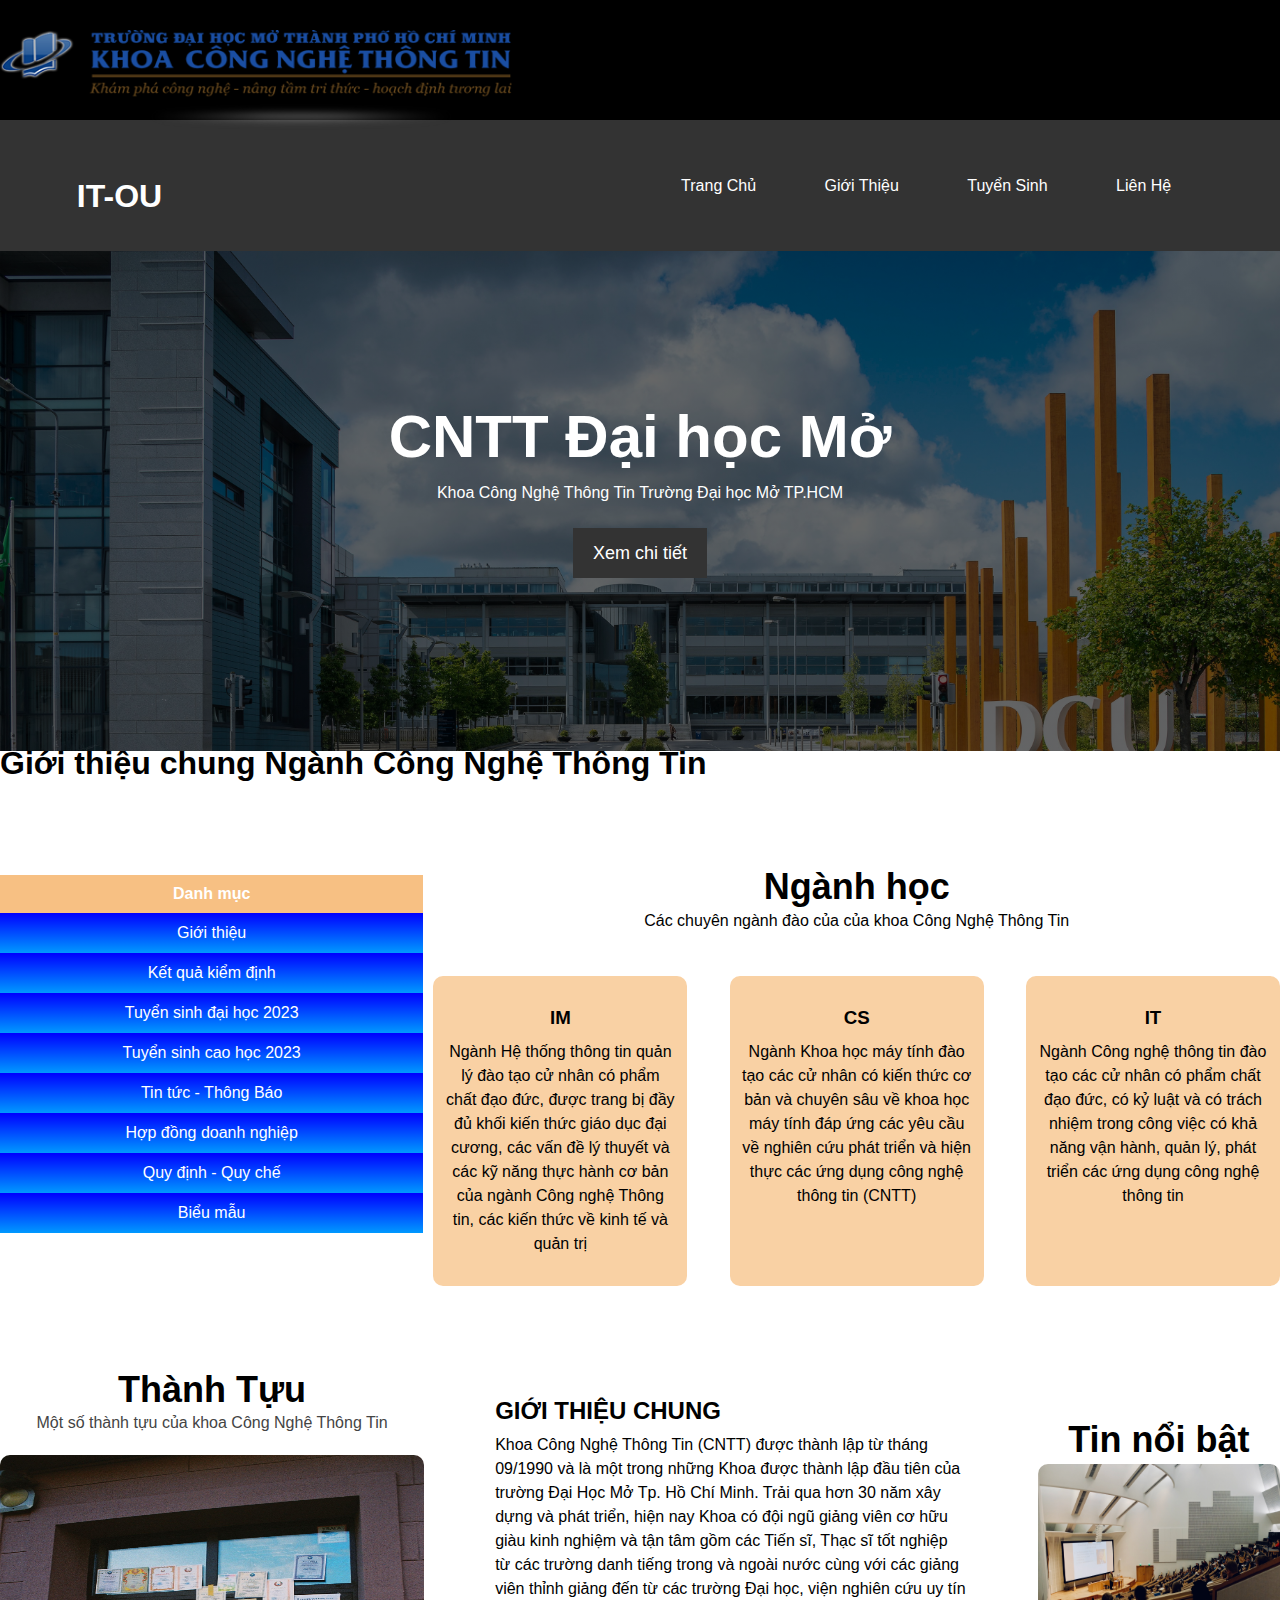
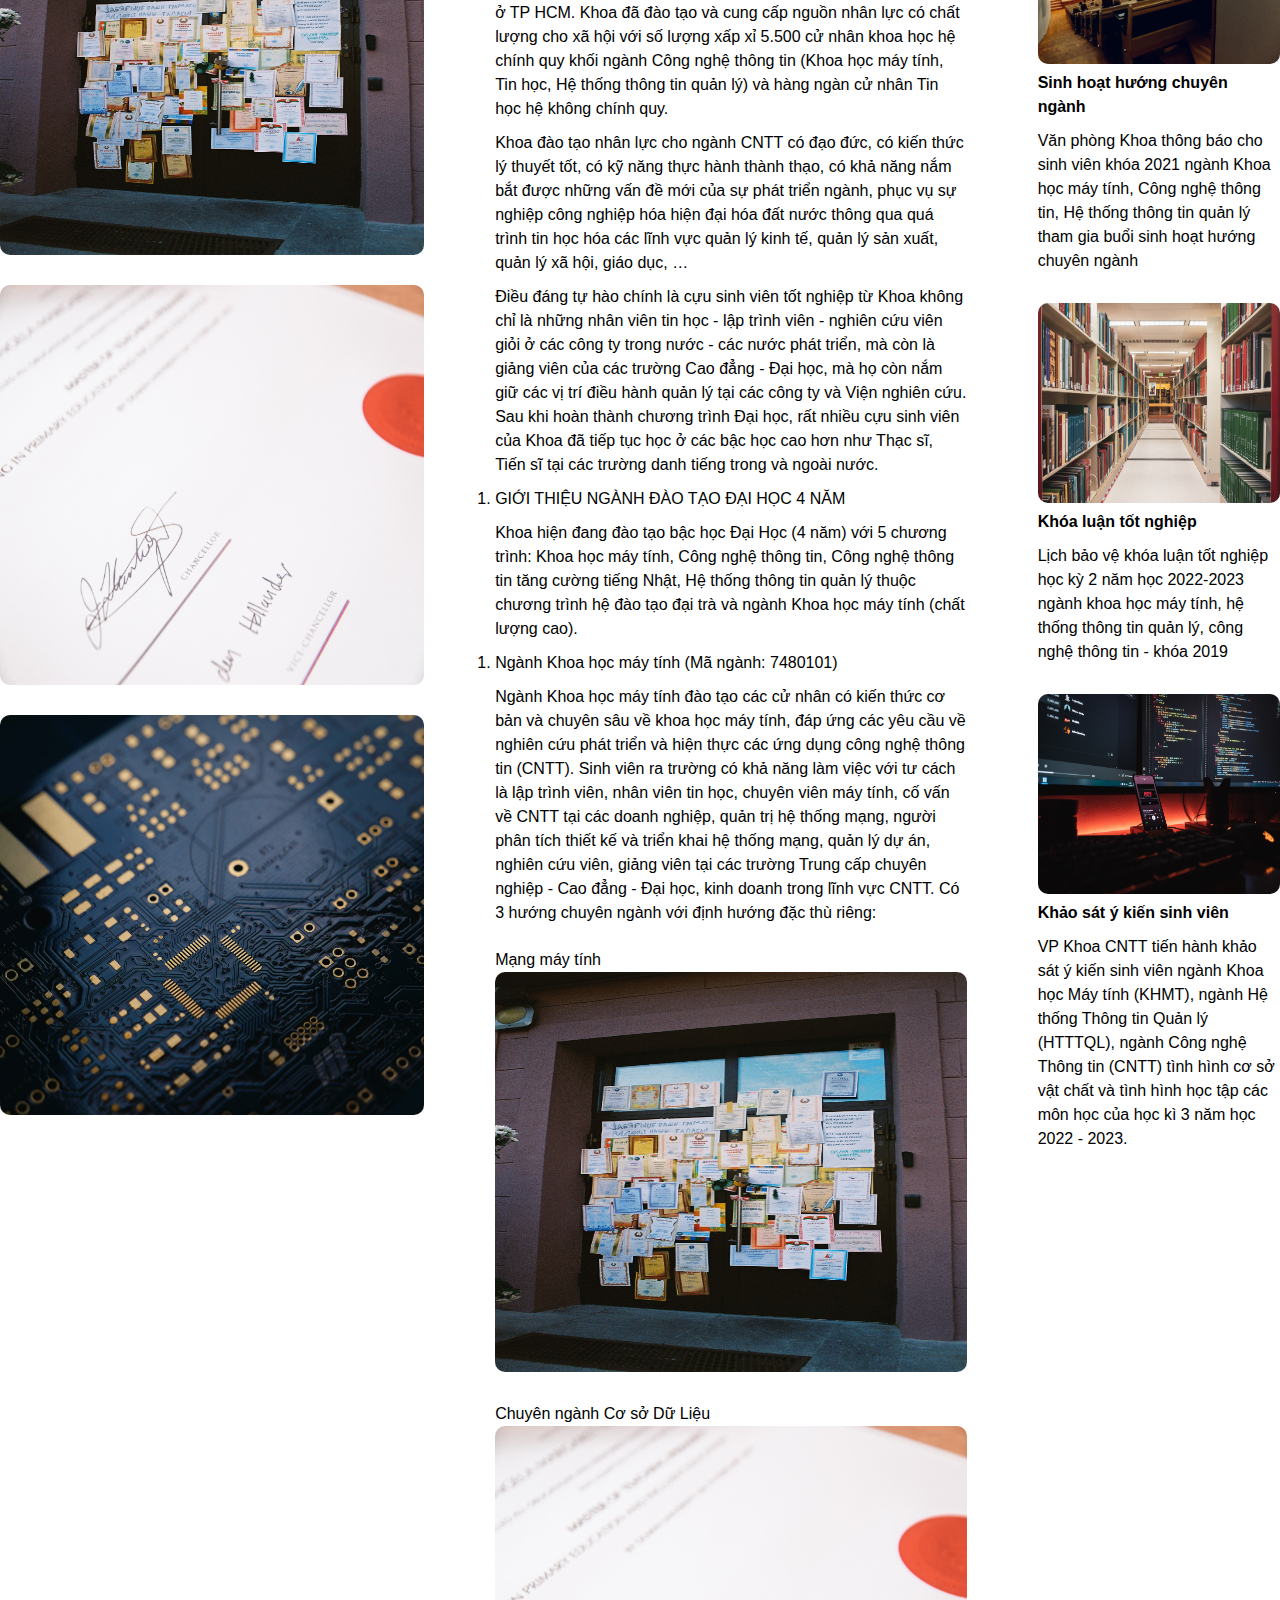
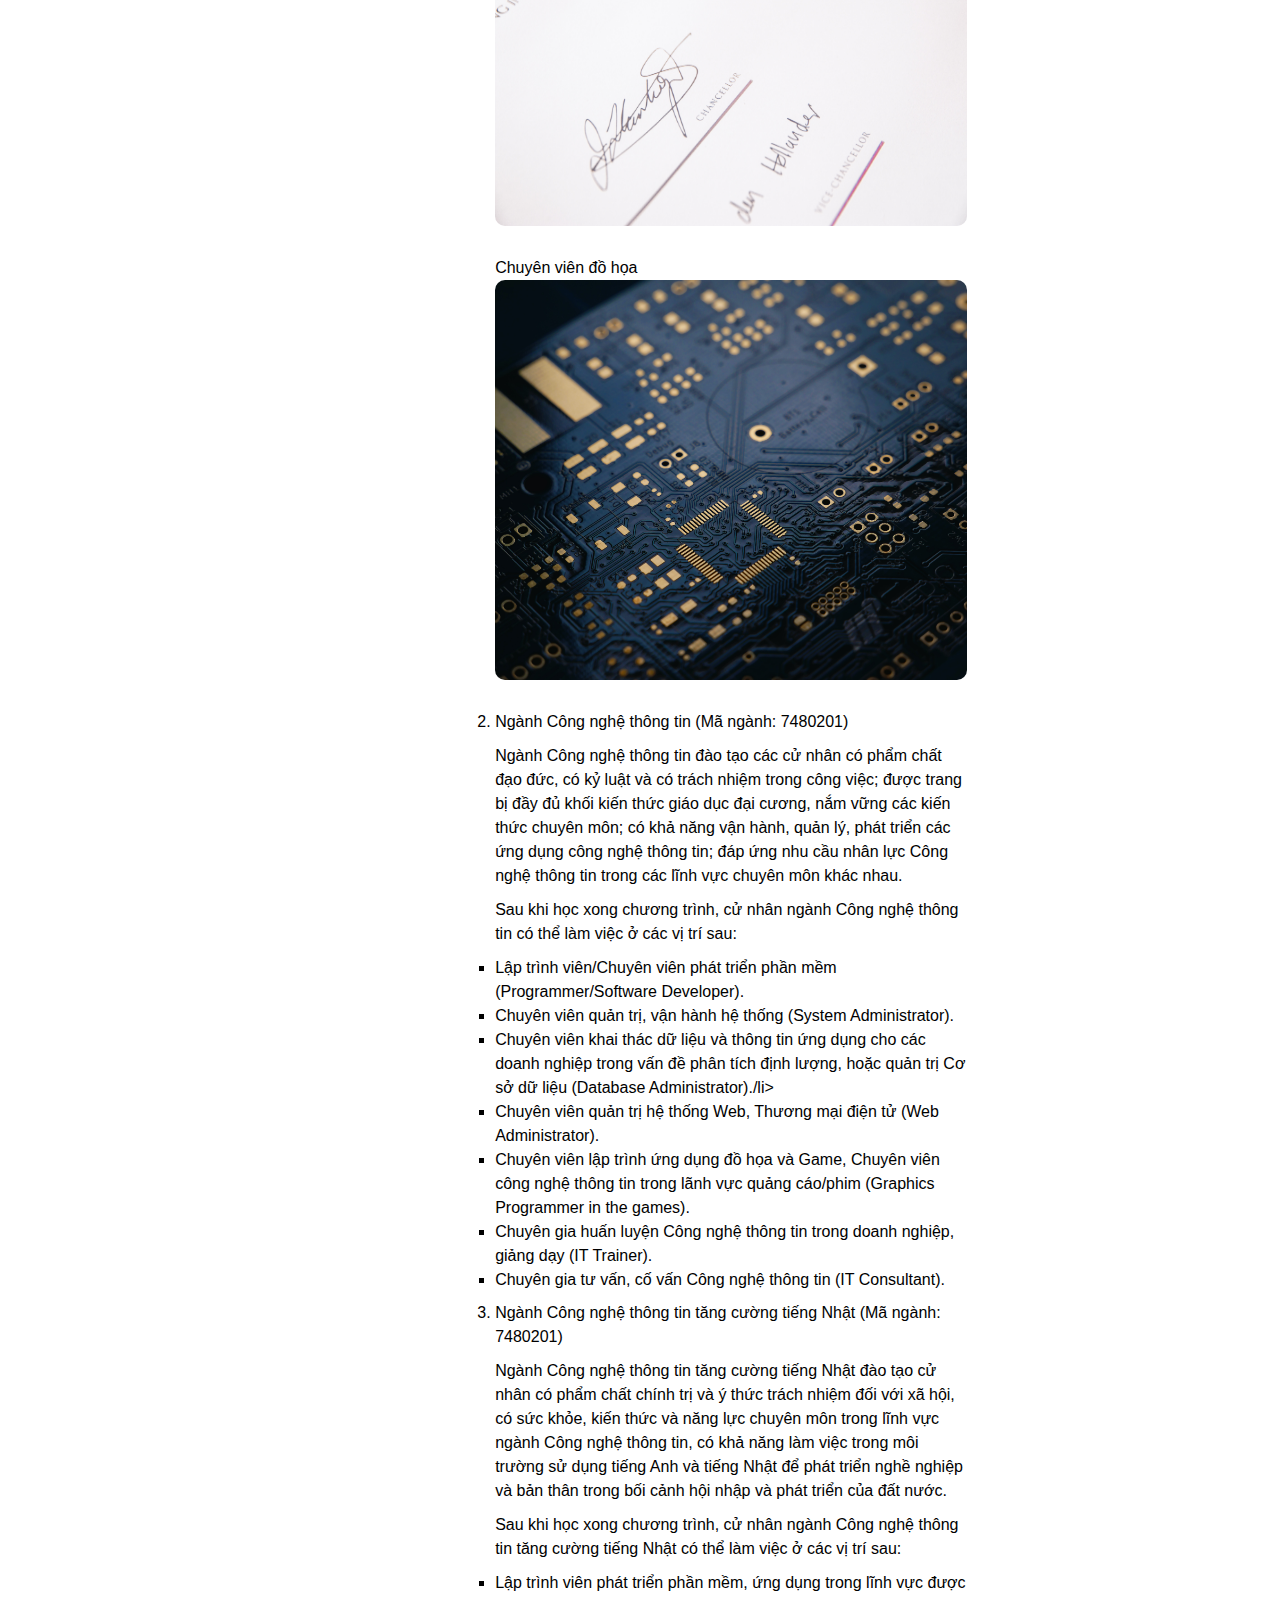
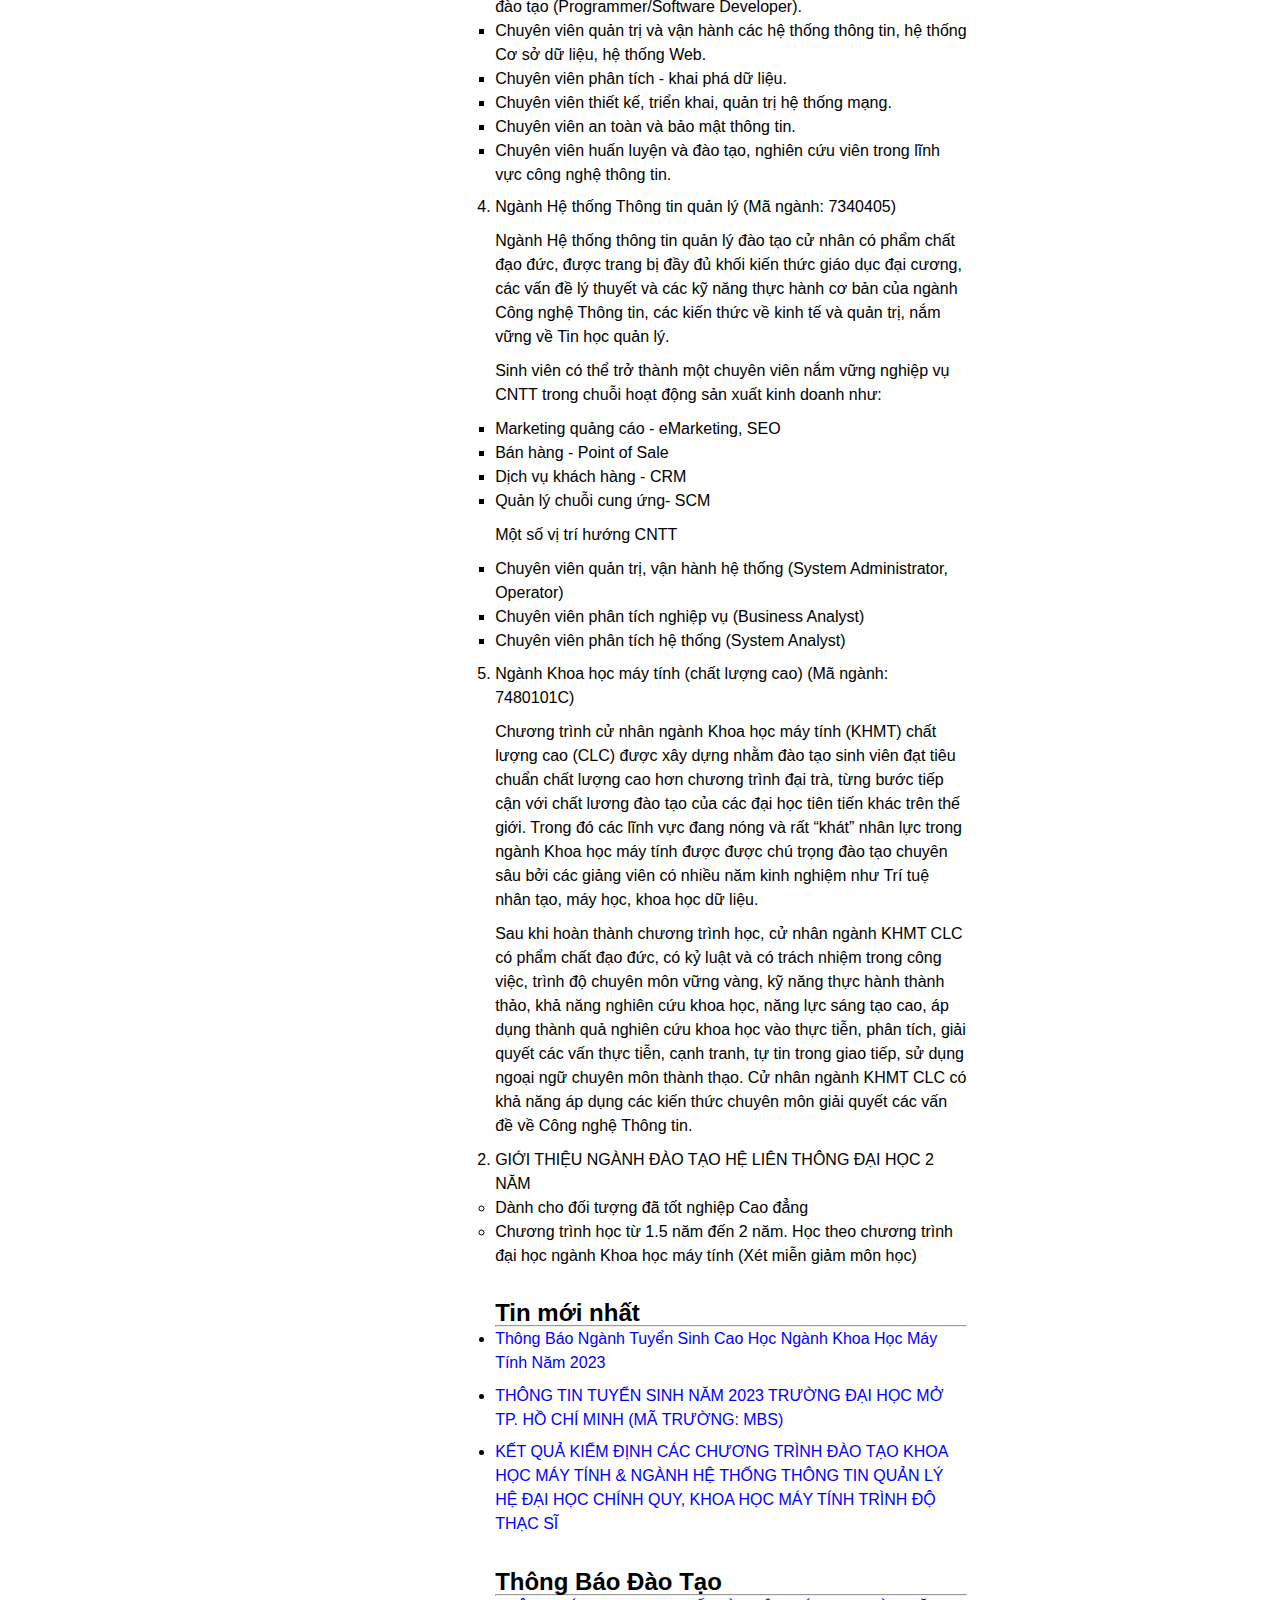
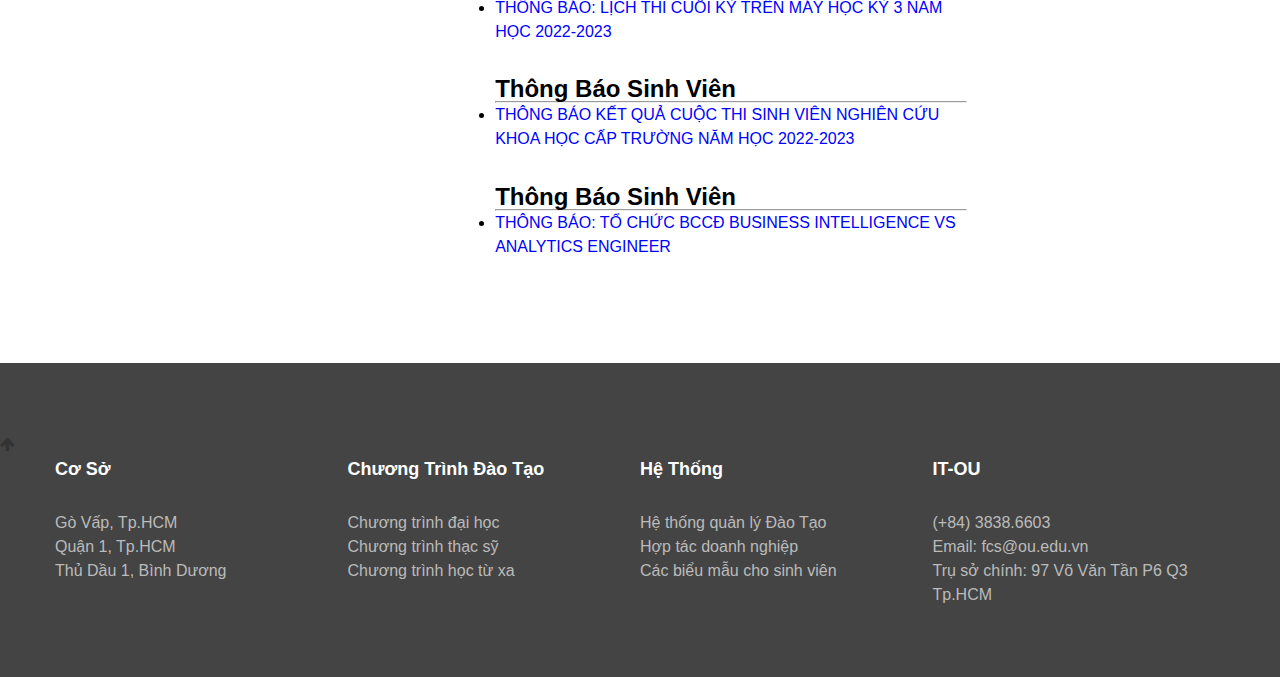
==== about.html @ 5b2e6574 "dfđ" ====
<!DOCTYPE html>
<html lang="en">
<head>
    <meta charset="UTF-8">
    <meta name="viewport" content="width=device-width, initial-scale=1.0">
    <meta name="description" content="Khoa công nghệ thông tin trường Đại Học Mở TH.HCM">
    <meta name="keywords" content="cntt, công nghệ thông tin, Đại học Mở, OU">
    <link rel="stylesheet" href="../CSS/style.css">
    <link rel="stylesheet" href="https://cdnjs.cloudflare.com/ajax/libs/font-awesome/4.7.0/css/font-awesome.min.css">
    <title>Khoa công nghệ thông tin</title>
</head>
<body>
    <header>
        <!--navigation-->
        <section class="backg1">
            
            <img src="../IMG/LOGO.png" alt="OU" class="OU">
            
            
        </section>
        <!--menubar-->
        <section>
            <section>
            <nav class="navbar">
                <h1 class="logo"><a href="index.html">IT-OU</a></h1>
                <div class="navbar-link" id="navLinks">
                    <i class="fa fa-times" onclick="hideMenu()"></i>
                    <ul>
                        <li><a href="index.html">Trang Chủ</a></li>
                        <li><a href="about.html">Giới Thiệu</a></li>
                        <li><a href="tuyensinh.html">Tuyển Sinh</a></li>
                        <li><a href="contact.html">Liên Hệ</a></li>
                    </ul>
                </div>
                <i class="fa fa-bars" onclick="showMenu()"></i>
        </nav>
        </section>
        </section>
        <!--showcase-->
        <div class="showcase">
                <div class="showcase-content">
                    <h1><span class="text">CNTT</span> Đại học Mở </h1>
                    <p>Khoa Công Nghệ Thông Tin Trường Đại học Mở TP.HCM</p>
                    <a class="button" href="about.html">Xem chi tiết</a>
                </div>
        </div>
    </header>

    <main>
        <h1 title="title" class="column2">Giới thiệu chung Ngành Công Nghệ Thông Tin</h1>
        <section class="flex column2">
        <!--Chuyên ngành-->
        <section class="col1">
            
            <div class="tuyensinh-right">
                <h3>Danh mục</h3>
            </div>
            <!--Menu dọc-->
            <ul class="v-menu flex">
                <li><a href="about.html">Giới thiệu</a></li>
                <li><a href="ketquakiemdinh.html">Kết quả kiểm định</a></li>
                <li><a href="daihoc.html">Tuyển sinh đại học 2023</a></li>
                <li><a href="caohoc.html">Tuyển sinh cao học 2023</a></li>
                <li><a href="index.html">Tin tức - Thông Báo</a></li>
                <li><a href="hopdong.html">Hợp đồng doanh nghiệp</a></li>
                <li><a href="quydinh.html">Quy định - Quy chế</a></li>
                <li><a href="bieumau.html">Biểu mẫu</a></li>
            </ul>
        </section>
        <section class="major col2">
            <h1>Ngành học</h1>
            <p>Các chuyên ngành đào của của khoa Công Nghệ Thông Tin</p>
            <!--Ngành--> 
            <div class="major-row">
                <div class="major-col">
                    <h3>IM</h3>
                    <p>Ngành Hệ thống thông tin quản lý đào tạo cử nhân có phẩm chất đạo đức,
                         được trang bị đầy đủ khối kiến thức giáo dục đại cương, 
                         các vấn đề lý thuyết và các kỹ năng thực hành 
                        cơ bản của ngành Công nghệ Thông tin, các kiến thức về kinh tế và quản trị</p>
                </div>
                <div class="major-col">
                    <h3>CS</h3>
                    <p>Ngành Khoa học máy tính đào tạo các cử nhân có kiến thức cơ bản và chuyên sâu về khoa học máy tính
                    đáp ứng các yêu cầu về nghiên cứu phát triển và hiện thực các ứng dụng công nghệ thông tin (CNTT)</p>
                </div>
                <div class="major-col">
                    <h3>IT</h3>
                    <p>Ngành Công nghệ thông tin đào tạo các cử nhân có phẩm chất đạo đức, có kỷ luật và có trách nhiệm trong công việc
                        có khả năng vận hành, quản lý, phát triển các ứng dụng công nghệ thông tin
                    </p>
                </div>
            </div>
        </section>
    </section>
        <!--Thành tựu-->
        <section class="flex column3">
        <section class="global">
            <h1>Thành Tựu</h1>
            <p>Một số thành tựu của khoa Công Nghệ Thông Tin</p>

            
            <div class="global-row">
                <div class="global-col">
                    <img src="../IMG/Thành tích.jpg">
                    <div class="layer">
                       <h3>Thành Tích</h3> 
                    </div>
                </div>
                <div class="global-col">
                    <img src="../IMG/kiểm định.jpg">
                    <div class="layer">
                        <h3>Kiểm Định</h3>
                    </div>
                </div>
                <div class="global-col">
                    <img src="../IMG/Nghiên cứu.jpg">
                    <div class="layer">
                        <h3>Nghiên Cứu</h3>
                    </div>
                </div>
            </div>
        </section> 
        <section class="content-middle column">
            <!--Content Giới thiệu Khoa CNTT-->
            <h1>GIỚI THIỆU CHUNG</h1>
             <p>Khoa Công Nghệ Thông Tin (CNTT) được thành lập từ tháng 09/1990 và là một trong những Khoa được thành lập đầu tiên của trường Đại Học Mở Tp. Hồ Chí Minh. Trải qua hơn 30 năm xây dựng và phát triển, hiện nay Khoa có đội ngũ giảng viên cơ hữu giàu kinh nghiệm và tận tâm gồm các Tiến sĩ, Thạc sĩ tốt nghiệp từ các trường danh tiếng trong và ngoài nước cùng với các giảng viên thỉnh giảng đến từ các trường Đại học, viện nghiên cứu uy tín ở TP HCM. Khoa đã đào tạo và cung cấp nguồn nhân lực có chất lượng cho xã hội với số lượng xấp xỉ 5.500 cử nhân khoa học hệ chính quy khối ngành Công nghệ thông tin (Khoa học máy tính, Tin học, Hệ thống thông tin quản lý) và hàng ngàn cử nhân Tin học hệ không chính quy.</p>
             <p>Khoa đào tạo nhân lực cho ngành CNTT có đạo đức, có kiến thức lý thuyết tốt, có kỹ năng thực hành thành thạo, có khả năng nắm bắt được những vấn đề mới của sự phát triển ngành, phục vụ sự nghiệp công nghiệp hóa hiện đại hóa đất nước thông qua quá trình tin học hóa các lĩnh vực quản lý kinh tế, quản lý sản xuất, quản lý xã hội, giáo dục, …</p>
             <p>Điều đáng tự hào chính là cựu sinh viên tốt nghiệp từ Khoa không chỉ là những nhân viên tin học - lập trình viên - nghiên cứu viên giỏi ở các công ty trong nước - các nước phát triển, mà còn là giảng viên của các trường Cao đẳng - Đại học, mà họ còn nắm giữ các vị trí điều hành quản lý tại các công ty và Viện nghiên cứu. Sau khi hoàn thành chương trình Đại học, rất nhiều cựu sinh viên của Khoa đã tiếp tục học ở các bậc học cao hơn như Thạc sĩ, Tiến sĩ tại các trường danh tiếng trong và ngoài nước.</p>
             <ol>
                <li>GIỚI THIỆU NGÀNH ĐÀO TẠO ĐẠI HỌC 4 NĂM

                
                <p>Khoa hiện đang đào tạo bậc học Đại Học (4 năm) với 5 chương trình: Khoa học máy tính, Công nghệ thông tin, Công nghệ thông tin tăng cường tiếng Nhật,  Hệ thống thông tin quản lý  thuộc chương trình hệ đào tạo đại trà và ngành Khoa học máy tính (chất lượng cao).</p>
                <ol>
                    
                <li>Ngành Khoa học máy tính (Mã ngành: 7480101)</li>
                <p>Ngành Khoa học máy tính đào tạo các cử nhân có kiến thức cơ bản và chuyên sâu về khoa học máy tính, đáp ứng các yêu cầu về nghiên cứu phát triển và hiện thực các ứng dụng công nghệ thông tin (CNTT). Sinh viên ra trường có khả năng làm việc với tư cách là lập trình viên, nhân viên tin học, chuyên viên máy tính, cố vấn về CNTT tại các doanh nghiệp, quản trị hệ thống mạng, người phân tích thiết kế và triển khai hệ thống mạng, quản lý dự án, nghiên cứu viên, giảng viên tại các trường Trung cấp chuyên nghiệp - Cao đẳng - Đại học, kinh doanh trong lĩnh vực CNTT. Có 3 hướng chuyên ngành với định hướng đặc thù riêng:
                    
                    <div class="global-row">
                        <div>Mạng máy tính</div>
                        <div class="global-col">
                            <img src="../IMG/Thành tích.jpg">
                            <div class="layer ">
                               <h3>Mạng Máy Tính</h3>
                                
                            </div>
                        </div>
                        <div>Chuyên ngành Cơ sở Dữ Liệu</div>
                        <div class="global-col">
                            <img src="../IMG/kiểm định.jpg">
                            <div class="layer">
                                <h3>Cơ sở dữ liệu</h3>
                            </div>
                        </div>
                        <div>Chuyên viên đồ họa</div>
                        <div class="global-col">
                            <img src="../IMG/Nghiên cứu.jpg">
                            <div class="layer">
                                <h3>Đồ họa</h3>
                            </div>
                        </div>
                    </div>
                <li>Ngành Công nghệ thông tin  (Mã ngành: 7480201)
                    <ul>
                        <p>Ngành Công nghệ thông tin đào tạo các cử nhân có phẩm chất đạo đức, có kỷ luật và có trách nhiệm trong công việc; được trang bị đầy đủ khối kiến thức giáo dục đại cương, nắm vững các kiến thức chuyên môn; có khả năng vận hành, quản lý, phát triển các ứng dụng công nghệ thông tin; đáp ứng nhu cầu nhân lực Công nghệ thông tin trong các lĩnh vực chuyên môn khác nhau.</p>
                        <p>Sau khi học xong chương trình, cử nhân ngành Công nghệ thông tin có thể làm việc ở các vị trí sau:</p>
                        <li>Lập trình viên/Chuyên viên phát triển phần mềm (Programmer/Software Developer).</li>
                        <li>Chuyên viên quản trị, vận hành hệ thống (System Administrator).</li>
                        <li>Chuyên viên khai thác dữ liệu và thông tin ứng dụng cho các doanh nghiệp trong vấn đề phân tích định lượng, hoặc quản trị Cơ sở dữ liệu (Database Administrator)./li>
                        <li>Chuyên viên quản trị hệ thống Web, Thương mại điện tử (Web Administrator).</li>
                        <li>Chuyên viên lập trình ứng dụng đồ họa và Game, Chuyên viên công nghệ thông tin trong lãnh vực quảng cáo/phim (Graphics Programmer in the games).</li>
                        <li>Chuyên gia huấn luyện Công nghệ thông tin trong doanh nghiệp, giảng dạy (IT Trainer).</li>
                        <li>Chuyên gia tư vấn, cố vấn Công nghệ thông tin (IT Consultant).</li>
                    </ul>
                </li>
                <li>Ngành Công nghệ thông tin tăng cường tiếng Nhật  (Mã ngành: 7480201)
                    <ul>
                        <p>Ngành Công nghệ thông tin tăng cường tiếng Nhật đào tạo cử nhân có phẩm chất chính trị và ý thức trách nhiệm đối với xã hội, có sức khỏe, kiến thức và năng lực chuyên môn trong lĩnh vực ngành Công nghệ thông tin, có khả năng làm việc trong môi trường sử dụng tiếng Anh và tiếng Nhật để phát triển nghề nghiệp và bản thân trong bối cảnh hội nhập và phát triển của đất nước.</p>
                        <p>Sau khi học xong chương trình, cử nhân ngành Công nghệ thông tin tăng cường tiếng Nhật có thể làm việc ở các vị trí sau:</p>
                        <li>Lập trình viên phát triển phần mềm, ứng dụng trong lĩnh vực được đào tạo (Programmer/Software Developer).   </li>
                        <li>Chuyên viên quản trị và vận hành các hệ thống thông tin, hệ thống Cơ sở dữ liệu, hệ thống Web. </li>
                        <li>Chuyên viên phân tích - khai phá dữ liệu.</li>
                        <li>Chuyên viên thiết kế, triển khai, quản trị hệ thống mạng.</li>
                        <li>Chuyên viên an toàn và bảo mật thông tin. </li>
                        <li>Chuyên viên huấn luyện và đào tạo, nghiên cứu viên trong lĩnh vực công nghệ thông tin.</li>
                    </ul>
                </li>
                <li> Ngành Hệ thống Thông tin quản lý (Mã ngành: 7340405)
                    <ul>
                        <p>Ngành Hệ thống thông tin quản lý đào tạo cử nhân có phẩm chất đạo đức, được trang bị đầy đủ khối kiến thức giáo dục đại cương, các vấn đề lý thuyết và các kỹ năng thực hành cơ bản của ngành Công nghệ Thông tin, các kiến thức về kinh tế và quản trị, nắm vững về Tin học quản lý.</p>
                        <p>Sinh viên có thể trở thành một chuyên viên nắm vững nghiệp vụ CNTT trong chuỗi hoạt động sản xuất kinh doanh như: </p>
                        <li>Marketing quảng cáo - eMarketing, SEO</li>
                        <li>Bán hàng - Point of Sale</li>
                        <li>Dịch vụ khách hàng - CRM</li>
                        <li>Quản lý chuỗi cung ứng- SCM</li>
                        <p>Một số vị trí hướng CNTT</p>


                        <li>Chuyên viên quản trị, vận hành hệ thống (System Administrator, Operator)</li>
                        <li>Chuyên viên phân tích nghiệp vụ (Business Analyst)</li>
                        <li> Chuyên viên phân tích hệ thống (System Analyst)</li>
                        
                    </ul>
                </li>
                <li>Ngành Khoa học máy tính (chất lượng cao) (Mã ngành: 7480101C)
                    <p>Chương trình cử nhân ngành Khoa học máy tính (KHMT) chất lượng cao (CLC) được xây dựng nhằm đào tạo sinh viên đạt tiêu chuẩn chất lượng cao hơn chương trình đại trà, từng bước tiếp cận với chất lương đào tạo của các đại học tiên tiến khác trên thế giới. Trong đó các lĩnh vực đang nóng và rất “khát” nhân lực trong ngành Khoa học máy tính được được chú trọng đào tạo chuyên sâu bởi các giảng viên có nhiều năm kinh nghiệm như Trí tuệ nhân tạo, máy học, khoa học dữ liệu.</p>
                    <p>Sau khi hoàn thành chương trình học, cử nhân ngành KHMT CLC có phẩm chất đạo đức, có kỷ luật và có trách nhiệm trong công việc, trình độ chuyên môn vững vàng, kỹ năng thực hành thành thảo, khả năng nghiên cứu khoa học, năng lực sáng tạo cao, áp dụng thành quả nghiên cứu khoa học vào thực tiễn, phân tích, giải quyết các vấn thực tiễn, cạnh tranh, tự tin trong giao tiếp, sử dụng ngoại ngữ chuyên môn thành thạo. Cử nhân ngành KHMT CLC có khả năng áp dụng các kiến thức chuyên môn giải quyết các vấn đề về Công nghệ Thông tin.</p>
                </li>

             </ol></li>
                
                <li>
                    GIỚI THIỆU NGÀNH ĐÀO TẠO HỆ LIÊN THÔNG ĐẠI HỌC 2 NĂM
                    <ul>
                        <li>Dành cho đối tượng đã tốt nghiệp Cao đẳng</li>
                        <li>Chương trình học từ 1.5 năm đến 2 năm. Học theo chương trình đại học ngành Khoa học máy tính (Xét miễn giảm môn học)
                        </li>
                    </ul>

                </li>
                
                
            </ol>
            <section class="padding-bottom padding-top">
            <h1>Tin mới nhất</h1>
            <hr>
            <ul><li><a href="pass.html">Thông Báo Ngành Tuyển Sinh Cao Học Ngành Khoa Học Máy Tính Năm 2023</a></li></ul>
            <ul><li><a href="#">THÔNG TIN TUYỂN SINH NĂM 2023 TRƯỜNG ĐẠI HỌC MỞ TP. HỒ CHÍ MINH (MÃ TRƯỜNG: MBS)</a></li></ul>
            <ul><li><a href="#">KẾT QUẢ KIỂM ĐỊNH CÁC CHƯƠNG TRÌNH ĐÀO TẠO KHOA HỌC MÁY TÍNH & NGÀNH HỆ THỐNG THÔNG TIN QUẢN LÝ HỆ ĐẠI HỌC CHÍNH QUY, KHOA HỌC MÁY TÍNH TRÌNH ĐỘ THẠC SĨ</a></li></ul>
            </section>
            <section class="padding-bottom">
            <h1>Thông Báo Đào Tạo</h1>
            <hr>
            <ul><li><a href="lichthi.html">THÔNG BÁO: LỊCH THI CUỐI KỲ TRÊN MÁY HỌC KỲ 3 NĂM HỌC 2022-2023 </a></li></ul>
            </section>
            <section class="padding-bottom">
                <h1>Thông Báo Sinh Viên</h1>
                <hr>
                <ul><li><a href="ketqua.html">THÔNG BÁO KẾT QUẢ CUỘC THI SINH VIÊN NGHIÊN CỨU KHOA HỌC CẤP TRƯỜNG NĂM HỌC 2022-2023 </a></li></ul>
            </section>
                <section class="padding-bottom">
                <h1>Thông Báo Sinh Viên</h1>
                <hr>
                <ul><li><a href="BCCD.html">THÔNG BÁO: TỔ CHỨC BCCĐ BUSINESS INTELLIGENCE VS ANALYTICS ENGINEER </a></li></ul>
            </section>
        </section>

        <!--Tin nổi bật-->
        <section class="new">
            <h1>Tin nổi bật</h1>
            <div class="new-row">
                <div class="new-content">
                    <img src="../IMG/sinh viên.jpg" alt="Sinh viên">
                    <h4>Sinh hoạt hướng chuyên ngành</h4>
                    <p>Văn phòng Khoa thông báo cho sinh viên khóa 2021 ngành Khoa học máy tính,
                         Công nghệ thông tin, Hệ thống thông tin quản lý tham gia buổi sinh hoạt hướng chuyên ngành</p>
                </div>
                <div class="new-content">
                    <img src="../IMG/thư viện.jpg" alt="Thư viện">
                    <h4>Khóa luận tốt nghiệp</h4>
                    <p>Lịch bảo vệ khóa luận tốt nghiệp học kỳ 2 năm học 2022-2023
                        ngành khoa học máy tính, hệ thống thông tin quản lý, công nghệ thông tin - khóa 2019
                        </p>
                </div>
                <div class="new-content">
                    <img src="../IMG/đồ án.jpg" alt="Đồ án">
                    <h4>Khảo sát ý kiến sinh viên</h4>
                    <p>VP Khoa CNTT tiến hành khảo sát ý kiến sinh viên ngành Khoa học Máy tính (KHMT), ngành Hệ thống Thông tin Quản lý (HTTTQL), ngành Công nghệ Thông tin (CNTT)
                        tình hình cơ sở vật chất và tình hình học tập các môn học của học kì 3 năm học 2022 - 2023.</p>
                </div>

            </div>
        </section>
    </section>
        
    </main>

    <footer>
        <!--go to top-->
        <a href="#" class="to-top">
            <i class="fa fa-arrow-up"></i>
        </a>
        <div class="container-foot">
            <div class="foot-row">
                <div class="foot-col">
                    <h4>Cơ sở</h4>
                    <ul>
                        <li><a href="#">Gò Vấp, Tp.HCM</a></li>
                        <li><a href="#">Quận 1, Tp.HCM</a></li>
                        <li><a href="#">Thủ Dầu 1, Bình Dương</a></li>
                    </ul>
                </div>
                <div class="foot-col">
                    <h4>Chương trình đào tạo</h4>
                    <ul>
                        <li><a href="#">Chương trình đại học</a></li>
                        <li><a href="#">Chương trình thạc sỹ</a></li>
                        <li><a href="#">Chương trình học từ xa</a></li>
                    </ul>
                </div>
                <div class="foot-col">
                    <h4>Hệ thống</h4>
                    <ul>
                        <li><a href="">Hệ thống quản lý Đào Tạo</a></li>
                        <li><a href="">Hợp tác doanh nghiệp</a></li>
                        <li><a href="">Các biểu mẫu cho sinh viên</a></li>
    
    
                    </ul>
                </div>
                <div class="foot-col">
                    <h4>IT-OU</h4>
                    <ul>
                        <li><a href="#">(+84) 3838.6603</a></li>
                        <li><a href="#">Email: fcs@ou.edu.vn</a></li>
                        <li><a href="#">Trụ sở chính: 97 Võ Văn Tần P6 Q3 Tp.HCM</a></li>
                    </ul>
                </div>
    
            </div>
        </div>
    </footer>
    <script src="..JS/main.js"></script>
</body>

</html>
---- CSS/style.css ----
/*Fonts style*/
html,body{
    font-family: 'Segoe UI', Tahoma, Geneva, Verdana, sans-serif;
    line-height: 1.5em;

}
*{
    margin: 0;
    padding: 0;
    box-sizing: border-box;
}
a{
    color: #333;
    text-decoration: none;
}

p{
    margin: 10px 0;
}
            /*Navigation*/
header{
    width: 100%;
    min-height: 300px;
    background-position: center;
    background-size: cover;
    position: relative;
}

.OU{
    width:40%;
    height:100px;
    background-size: cover;
    background-position:center;
}
.backg1{
    
    background-color:black;
    width:100%;
    height:120px;
    
}
.backg1 img{
    margin-top:30px;
}
.backg1 nav.xanh div { 
    color:blue;
    font-weight: 1000;
    font-size:50px;
    text-decoration:underline;
    margin-top:30px;
}
.navbar{
    display: flex;
    padding: 2% 6%;
    justify-content: space-between;
    align-items: center;
    background:#333;
}
.navbar h1{
    flex: 100%;
    text-align: left;
}
.navbar-link{
    flex: 100%;
    text-align: right;
}
.navbar-link ul li {
    list-style: none;
    display: inline-block;
    padding: 8px 12px;
    position: relative;
}
.navbar h1{
    padding-top: 20px;
}
.navbar a{
    color: #fff;
}
.navbar ul li a{
    display: block;
    padding: 20px;
    text-align: center;
}
.navbar ul li a:hover{
    background: #444;
    color: #f7c083;
}
.navbar ul li a::before{
    content:"" ;
    height:4px;
    width:0px;
    background:#f7c083;
    position:absolute;
    bottom:0px;
    left:0px;
    transition:0.2s cubic-bezier(0.075, 0.82, 0.165, 1);
}
.navbar-link{
    flex: 100%;
    text-align: right;
}
.navbar ul li:hover a::before{
    width:100%;
}
nav .fa{
    display:none;
}
/*title mỗi trang */
@keyframes hien{
    from{
        opacity:0;
        transform:translate(0);
        
    }
    to{
        opacity:1;
        transform:translate(25%);
    }
}
div[title]{
    color:#ff1409;
    animation:hien 3s ease-in-out;
    background-image:linear-gradient(to left right,purple,darkblue,black);
    width:100%;
    height:80px;
    transform:translate(25%);
    padding-top:30px;
    box-sizing:border-box;
    font-size:36px;
    font-weight: 800;
}
/*responsive*/
@media(max-width: 700px){
    .OU{
        width:80%;
    }
    h1[title]{
        width:100%;
        text-align: left;
        flex-direction:column;
    }
    .navbar h1{
        padding-top: 20px;
        font-size: 20px;
        
    }
    .navbar-link{
        position: absolute;
        background-color: #f7c083;
        height: 100vh;
        width: 200px;
        top:0%;
        right:-250px;
        text-align: left;
        z-index: 2;
        
    }
    nav .fa{
        display: block;
        color: #fff;
        margin: 10px;
        font-size: 22px;
        cursor: pointer;
    }
    
    .col1{
        flex-direction:column;
        width:100% !important;
        display:block;
    }
    .column2{
        flex-direction:column;
    }
    .column2 .col1{
        width:100%;
    }
    .column3{
        flex-direction:column;
    }
    .column3 .global{
        width:100%;
    }
    .column3 .content-middle{
        width:100%;
    }
    .column3 .new{
        width:100%;
    }
    .new-content img{
        height:300px;
        width:80%;
    }
}
/*Ket qua kiem dinh*/
.photo img{
    width:100%;
}
 /*showcase*/
 .showcase{
    background-image:linear-gradient(rgba(0,0,0,0.6), rgba(0,0,0,0.6)), url("/IMG/trường.jpg");
    background-position: center;
    background-size: cover;
    height: 500px;
 }
 .showcase-content{
    color: #fff;
    text-align: center;
    padding-top: 150px;
 }
 .parent > div {
    right:70%;
    display:flex;
    margin-top:25%;
    
    }
    
    .input {
    outline: none;
    border: none;
    border-radius: 100px;
    padding: 5px 10px;
    transition: width 0.3s ease;
   
    }
    
    .input::placeholder {
    color: green;
    }
    
    .parent.active .input {
    width: 200px;
    }
    
    .btn {
    
    padding: 5px 10px;
    cursor: pointer;
    border-radius: 100px;
    border: none;
    background: green;
    display: inline-block;
    box-shadow: 0 0 5px rgba(0, 0, 0, 0.2);
    position: absolute;
    top: 0;
    left: 0;
    transition: transform 0.3s ease;
    
    }
    
    .parent.active .btn {
    transform: translateX(210px);
    }
    
    .fa-solid {
    color: #ffffff;
    }
 .showcase-content h1{
    font-size: 60px;
    line-height: 1.2em;
 }
 .showcase-content p{
    padding-bottom: 16px;
    line-height: 1.2em;
 }
 .button{
    display: inline-block;
    font-size: 18px;
    color: #fff;
    background-color: #333;
    padding: 13px 20px;
    border: none;   
 }
 .button:hover{
    background: #f7c083;
    color: #444;
 }
 

/* chia hai cột */
.col1{
    width:40%;
    margin-top:100px;
    color:#f9d1a4;
    margin-right:10px;
}
.iconmenu{
    width:5%;
    height:80px;
    color:#222;
    background-color:red;
    position:absolute;
    font-size: 20px;
}
.col2{
    width:60%;
}
.flex{
    display:flex;
}

ul.v-menu{
    flex-direction:column ;
    width:100%;
}
ul.v-menu li{
    
    width:auto;
    height:40px;
    line-height:40px;
    border-bottom:1px solid #e8e8e8;

}

ul.v-menu li a{
    align-items: center;
    background:linear-gradient(blue,#0099ff);
    color: white;
    text-align:center;
    box-sizing: border-box;
    display:block;
    width:auto;
}
ul.v-menu li a:hover {
    background:linear-gradient(orange,red);
    color:blue !important;
}
 /*major*/
.major{
    width: 80%;
    margin: 0 auto;
    text-align: center;
    padding-top: 100px;
}
.major-row{
    margin-top: 5%;
    display: flex;
    justify-content: space-between;
}
.major-col{
    flex-basis: 30%;
    background: #f9d1a4;
    
    border-radius: 10px;
    margin-bottom: 5%;
    padding: 20px 12px;
    box-sizing: border-box;
}
.major h1{
    font-size: 36px;
    font-weight: 600;
}
.major-col h3{
    text-align: center;
    font-weight: 600;
    margin: 10px 0;
}
.major-col:hover{
    box-shadow: 0 0 20px 0 rgba(0,0,0,0.25);
}
/*responsive*/
@media(max-width: 700px){
    .major-row{
        flex-direction: column;
    }
}

/*Global*/
.global{
    width: 35%;
    margin: 0 auto;
    text-align: center;
    padding-top: 50px;
    float:left;
}
.global-row{
    margin-top: 5%;
    justify-content: space-between;
}
.global-col{
    flex-basis: 32%;
    border-radius: 10px;
    margin-bottom: 30px;
    overflow: hidden;
    position: relative;
}
.global p{
    color: #444;
    font-size: 16px;
    font-weight: 300;
    line-height: 22px;
}
.global h1{
    font-size: 36px;
    font-weight: 600;
}

.global-col img{
    width: 100%;
    height: 400px;
    display: block;
}
.layer{
    background: transparent;
    height: 100%;
    width: 100%;
    position: absolute;
    top: 0;
    left: 0;
    transition: 0.5s;
}
.layer:hover{
    background: rgba(255,187,152,0.8);
}
.layer h3 {
    width: 100%;
    font-weight: 500;
    color: #fff;
    font-size: 26px;
    bottom: 0;
    left: 50%;
    transform: translate(-50%);
    position:absolute;
    opacity: 0;
    transition: 0.5s;
}

.layer:hover h3{
    opacity: 1;
    bottom: 49%;
    
}

@media(max-width: 700px){
    .global-row{
        flex-direction: column;
    }
}
/*content-middle*/
.content-middle{
    width:40%;
    margin:5%;
    padding:7px;
    
}
@keyframes doimauh1{
     from{
        color:orange;
     }
     to{
        color:red;
     }

}
.content-middle h1{
    font-weight:600 ;
    font-size:24px;
    animation: doimauh1 3s ease-in-out infinite;
}
.content-middle ul{
    margin-top: 0;
    margin-bottom: 8.5px;
}

.content-middle div hr{
    color:blue;
}
.content-middle ul li{
    display: list-item;
}
.content-middle ul li a{
    color:blue;
}
.content-middle .padding-bottom {
    padding-bottom: 25px;
}
.content-middle .padding-top{
    padding-top:25px;
}
.column{
    flex-direction:column ;
}
/*News*/
.new{
    width: 20%;
    margin: 0 auto;
    text-align: center;
    padding-top: 100px;
    float:right;
}
.new-row{
    margin-top: 5%;
    
}
.new-content {
    flex-basis: 32%;
    border-radius: 10px;
    margin-bottom: 30px;
    text-align: left;
}
.new-content img{
    width: 100%;
    border-radius: 10px;
    height: 200px;
}
.new h1{
    font-size: 36px;
    font-weight: 600;
}
.new-content h4{
    font-size: 16px;
    font-weight: 600;
}
@media(max-width: 700px){
    .new-row{
        flex-direction: column;
    }
}
/*Footer*/
.container-foot{
    max-width: 1170px; 
    margin: auto;
}
.foot-row{
    display: flex;
    flex-wrap: wrap;
}
.foot-row ul{
    list-style: none;
}
footer{
    background-color: #444;
    padding: 70px 0;
}
.foot-col{
    width: 25%;
    padding: 0 15ps;
}
.foot-col h4{
    font-size: 18px;
    color: #fff;
    text-transform: capitalize;
    margin-bottom: 30px;
}
.foot-col a{
    font-size: 16px;
    font-weight: 300;
    color:#bbb;
    display: block;
    transition:all 0.3s ease;

}
.foot-col a:hover{
    color: #fff;
    padding-left: 10px;
}
/*responsive*/
@media(max-width: 700px){
    .foot-col{
        width: 50%;
        margin-bottom: 30px;
    }
}
@media(max-width: 500px){
    .footer-col{
        width: 100%;
    }
}
/*go to top*/
#backtop{
    width:50px;
    height:50px;
    background:orange;
    color:#f0f0f0;
    display:flex;
    justify-content: center;
    align-items: center;
    border-radius:50%;
    position:fixed;
    bottom:40px;
    right:20px;
}

                    /* about us*/
/*showcase*/
.about-showcase{
    background-image:linear-gradient(rgba(0,0,0,0.6), rgba(0,0,0,0.6)), url("/IMG/lớp\ học.jpg");
    background-position: center;
    background-size: cover;
    height: 350px;
}
.about-showcase{
    color: #fff;
    text-align: center;
    padding-top: 130px;
 }
 .about-showcase h1{
    font-size: 60px;
    line-height: 1.2em;
    margin-bottom: 120px;
 }

 /*content*/
 .about-us{
    width: 80%;
    margin: auto;
    padding-top: 80px;
    padding-bottom: 50px;
 }
 .about-us-row{
    margin-top: 5%;
    display: flex;
    justify-content: space-between;
 }
 .about-us-col img{
    width: 100%;
    margin-left: 20px;
    
 }
 .about-us-col p{
    padding: 15px 0 25px;
 }
 /*responsive*/
 @media(max-width: 700px){
    .about-us-row{
        flex-direction: column;
    }
}
                /*Tuyển sinh*/
.tuyensinh-showcase{
    background-image:linear-gradient(rgba(0,0,0,0.6), rgba(0,0,0,0.6)), url("/IMG/tuyen_sinh.jpg");
    background-position: center;
    background-size: cover;
    height: 350px;
}
.tuyensinh-showcase{
    color: #fff;
    text-align: center;
    padding-top: 130px;
 }
 .tuyensinh-showcase h1{
    font-size: 60px;
    line-height: 1.2em;
    margin-bottom: 120px;
 }
 .tuyensinh{
    width: 80%;
    margin: auto;
    padding: 60px 0;
 }
 .tuyensinh-row{
    margin-top: 5%;
    display: flex;
    justify-content: space-between;
}
.tuyensinh-left{
    flex-basis: 65%;
}
.tuyensinh-left img{
    width: 100%;
    height: 400px;
}
.tuyensinh-left h2{
    color: #222;
    font-weight: 600;
    margin: 30px 0;
}
.tuyensinh-left p{
    color: #888;
    padding: 0;
}
.tuyensinh-right{
    flex-basis: 32%;  
}
@keyframes doimau{
    0% {background-color:#f7c083;}
    25% {background-color:orange;}
    50%{background-color:orangered;}
    100%{background-color:red;}
}
.tuyensinh-right h3{
    text-align: center;
    display: block;
    background-color:#f7c083;
    color: #fff;
    padding: 7px 0;
    font-size: 16px;
    animation:doimau 3s ease infinite;
}

.tuyensinh-right div{
    display: flex;
    align-items: center;
    justify-content: space-between;
    color: #555;
    padding: 8px;
    box-sizing: border-box;
    background:linear-gradient(blue,#0099ff);
    font-weight:600;

}
.comment{
    border: 1px solid #ccc;
    margin: 50px 0;
    padding: 10px 20px;
}
.comment h3{
    text-align: left;
}
.comment-form input, .comment-form textarea{
    width: 100%;
    padding: 10px;
    margin: 15px 0;
    box-sizing: border-box;
    border: none;
    outline: none;
    background-color: #f0f0f0;
}
 /*responsive*/
 @media(max-width: 700px){
    .tuyensinh-row{
        flex-direction: column;
    }
}

                    /*Contact*/

.contact-showcase{
    background-image:linear-gradient(rgba(0,0,0,0.6), rgba(0,0,0,0.6)), url("/IMG/Liên\ Hệ.jpg");
    background-position: center;
    background-size: cover;
    height: 350px;
}
.contact-showcase{
    color: #fff;
    text-align: center;
    padding-top: 130px;
 }
 .contact-showcase h1{
    font-size: 60px;
    line-height: 1.2em;
    margin-bottom: 120px;
 }
 .location{
    width: 80%;
    margin: auto;
    padding: 80px 0;
 }
 .location iframe{
    width: 100%; 
 }
 .contact{
    width: 80%;
    margin: auto;
 }

 .contact-row{
    margin-top: 5%;
    display: flex;
    justify-content: space-between;
}
 .contact-col{
    flex-basis: 48%;
    margin-bottom: 30px;
 }
 .contact-col div{
    display: flex;
    align-items: center;
    margin-bottom: 40px;
 }
 .contact-col div .fa{
    font-size: 28px;
    color: #f7c083;
    margin: 10px;
    margin-right: 30px;
 }
 .contact-col div h5{
    font-size: 20px;
    margin-bottom: 5px;
    color: #444;
    font-weight: 400;
 }
 .contact-col input, .contact-col textarea{
    width: 100%;
    padding: 15px;
    margin-bottom: 17px;
    outline:none;
    border: 1px solid #ccc;
 }
 /*responsive*/
 @media(max-width: 700px){
    .contact-row{
        flex-direction: column;
    }
}
/*Kết quả kiểm định */
.kiemdinh-showcase{
    background-image:linear-gradient(rgba(0,0,0,0.6), rgba(0,0,0,0.6)), url("/IMG/ketquakiemdinh.jpg");
    background-position: center;
    background-size: cover;
    height: 350px;
}
.kiemdinh-showcase{
    color: #fff;
    text-align: center;
    padding-top: 130px;
 }
 .kiemdinh-showcase h1{
    font-size: 60px;
    line-height: 1.2em;
    margin-bottom: 120px;
 }
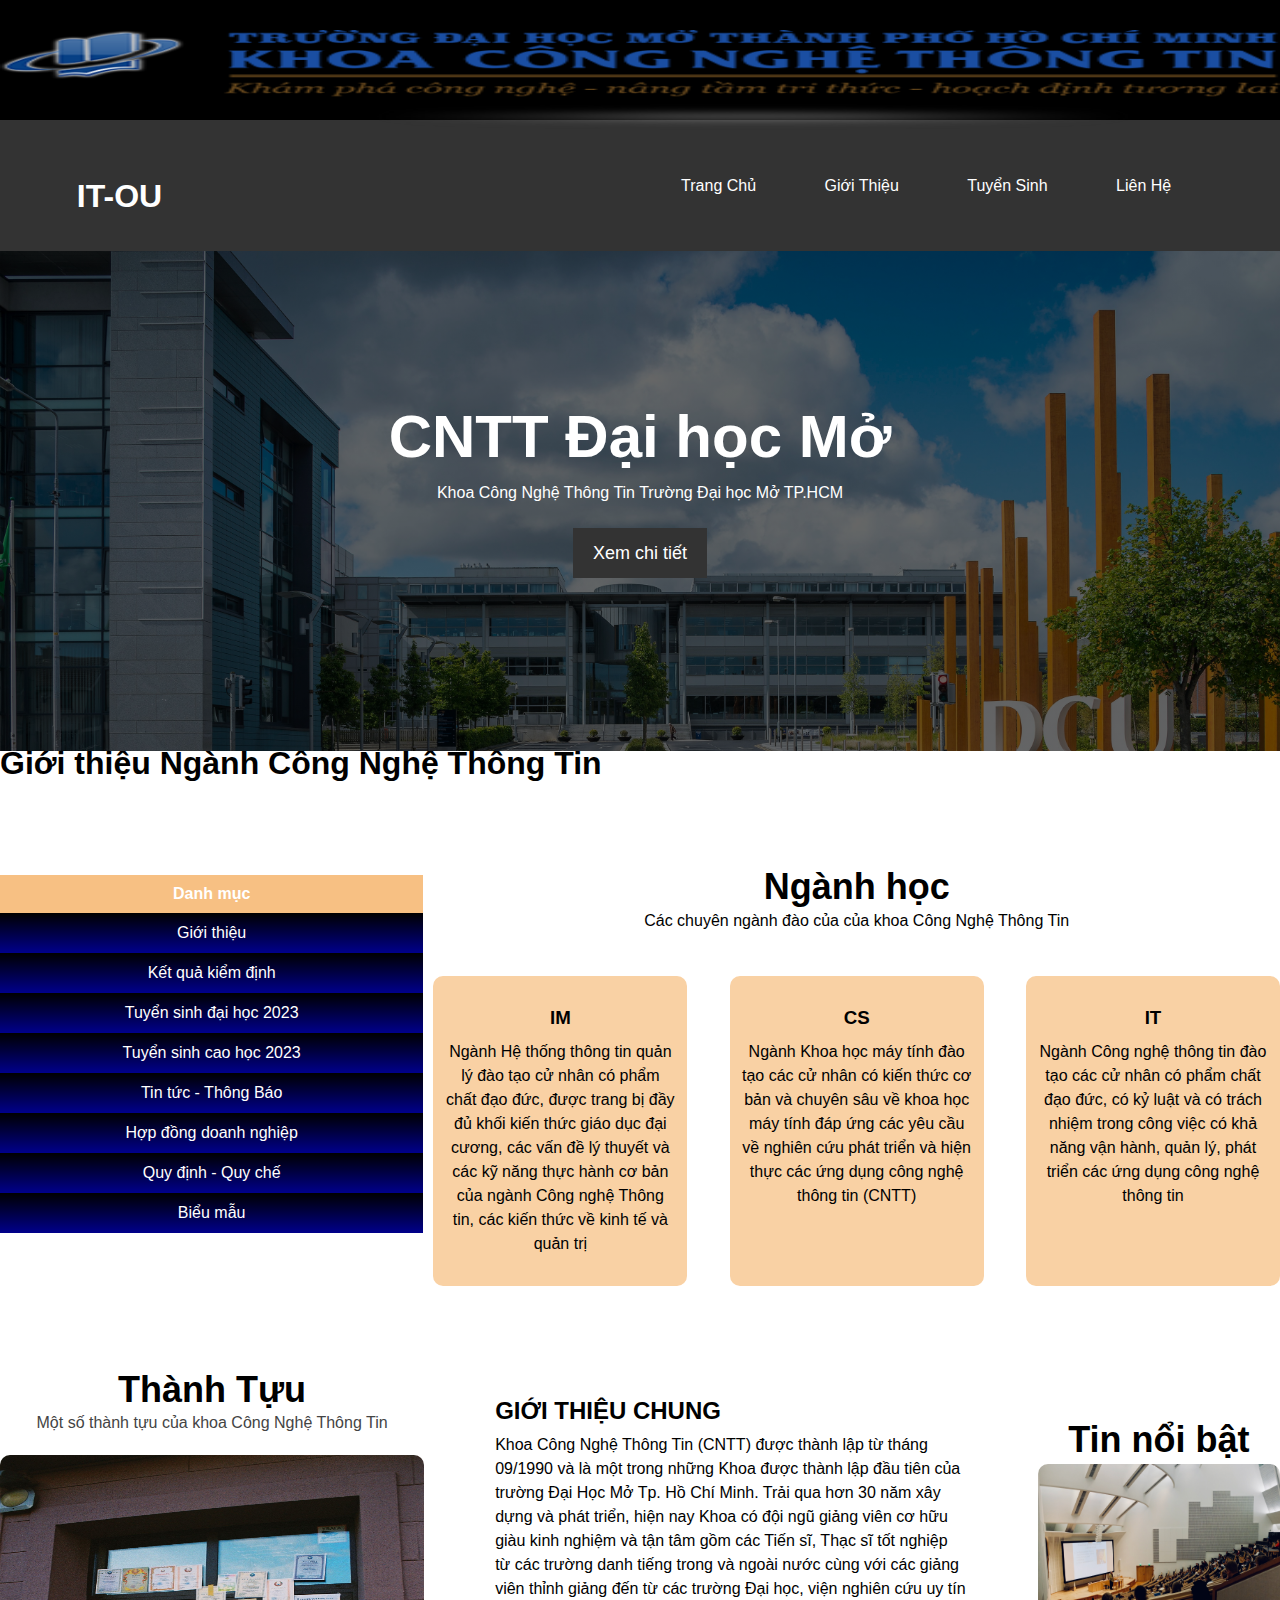
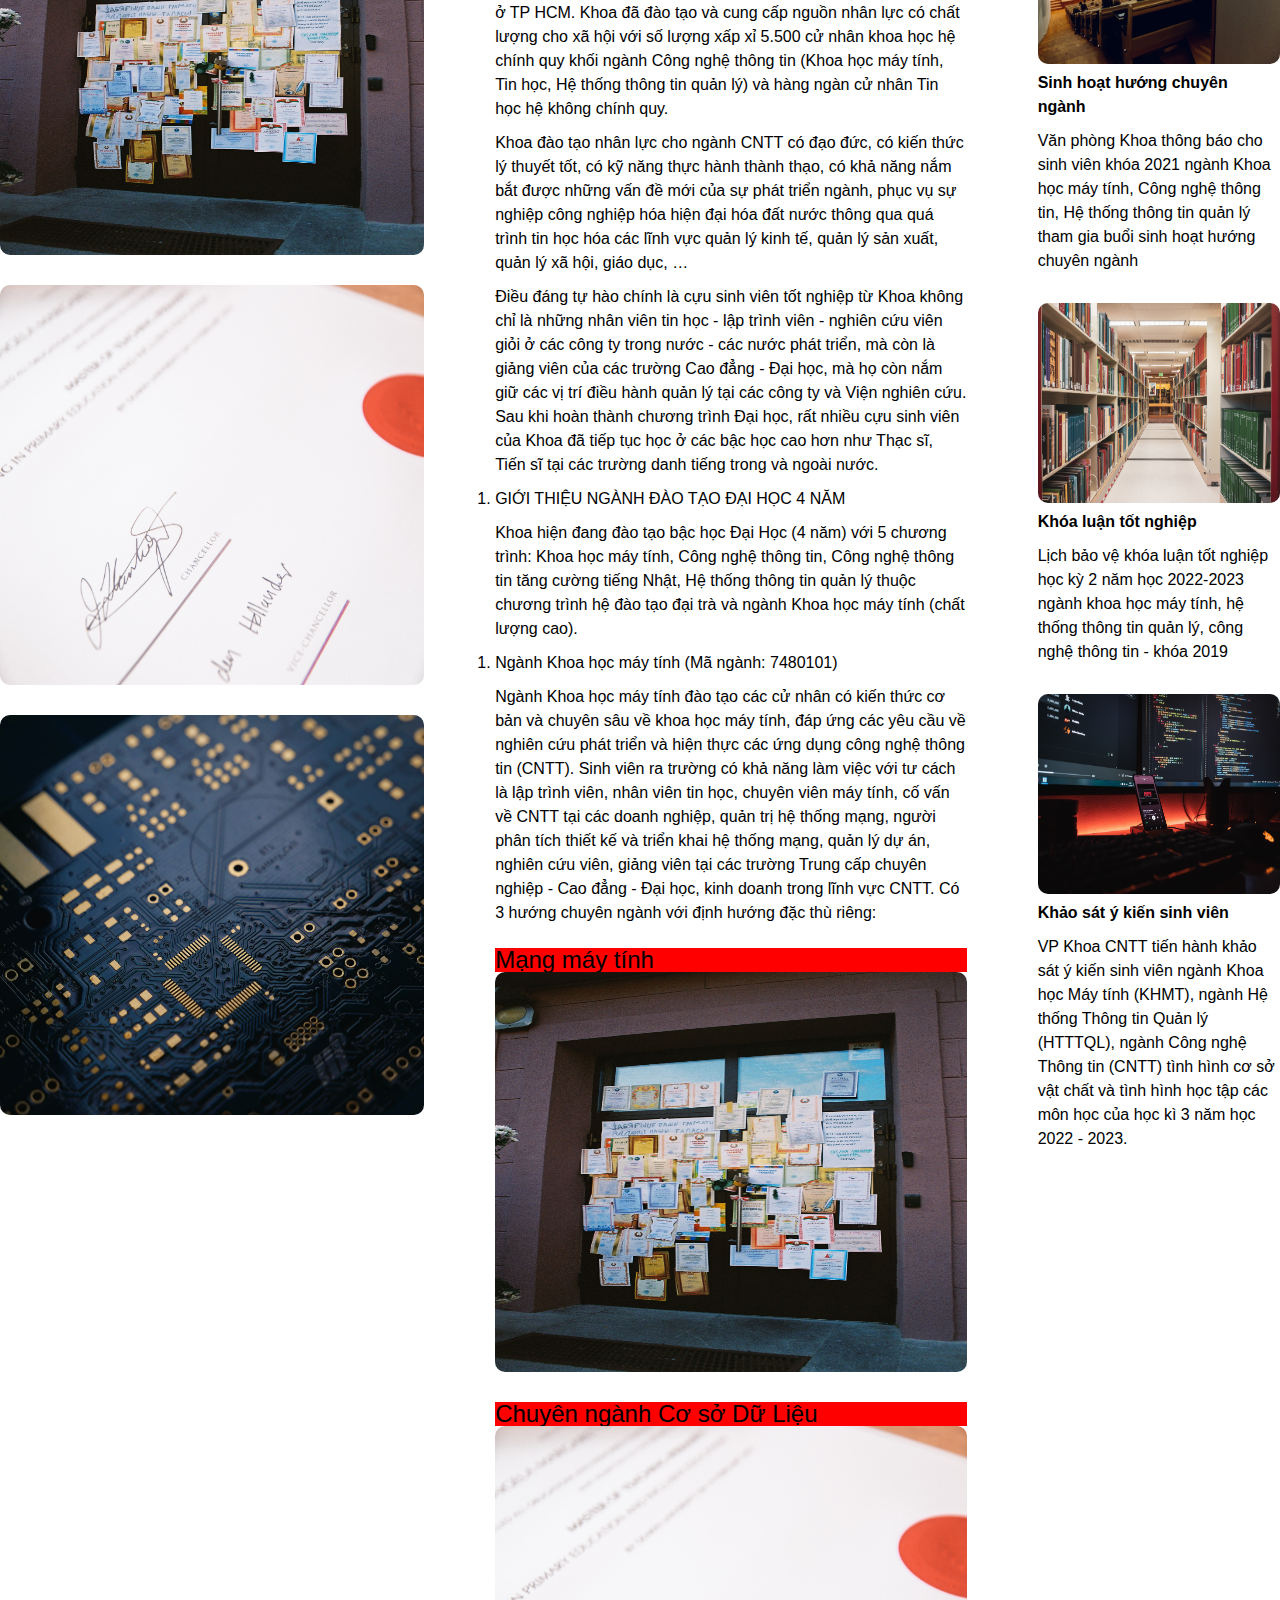
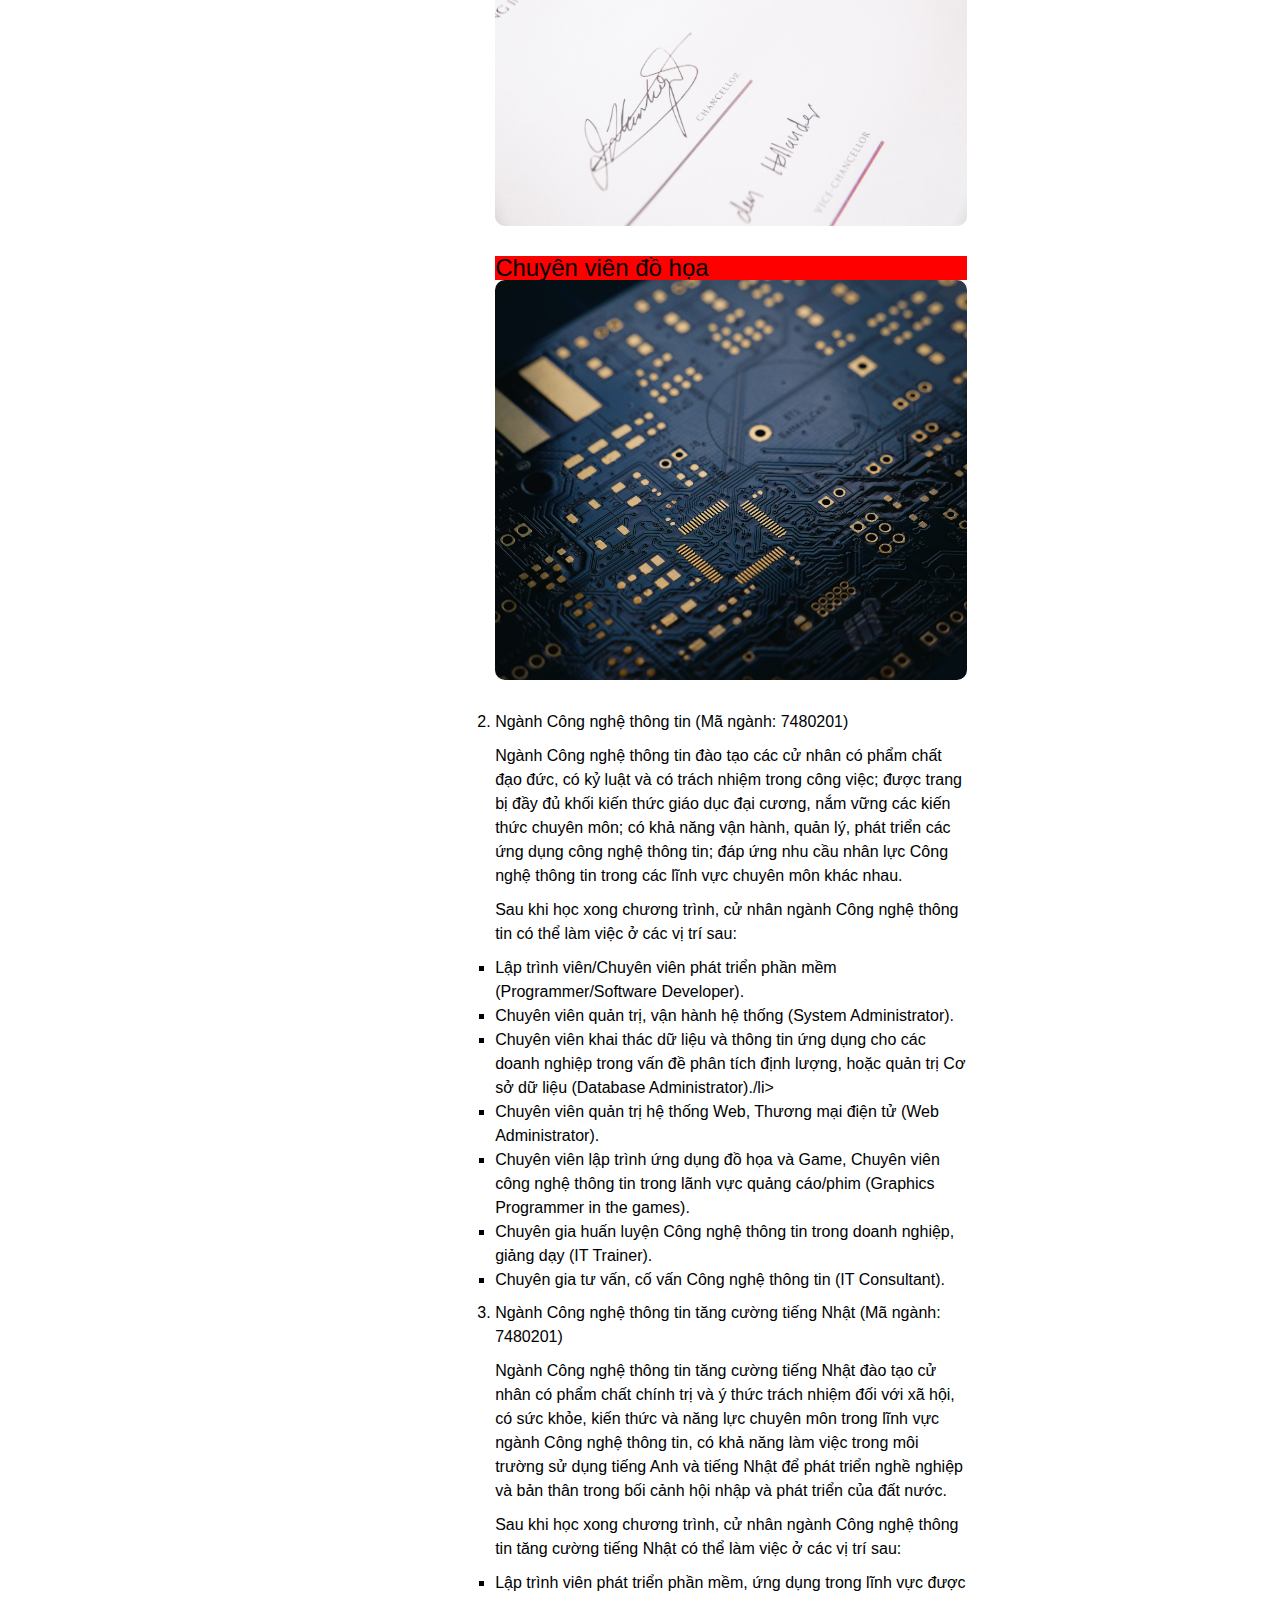
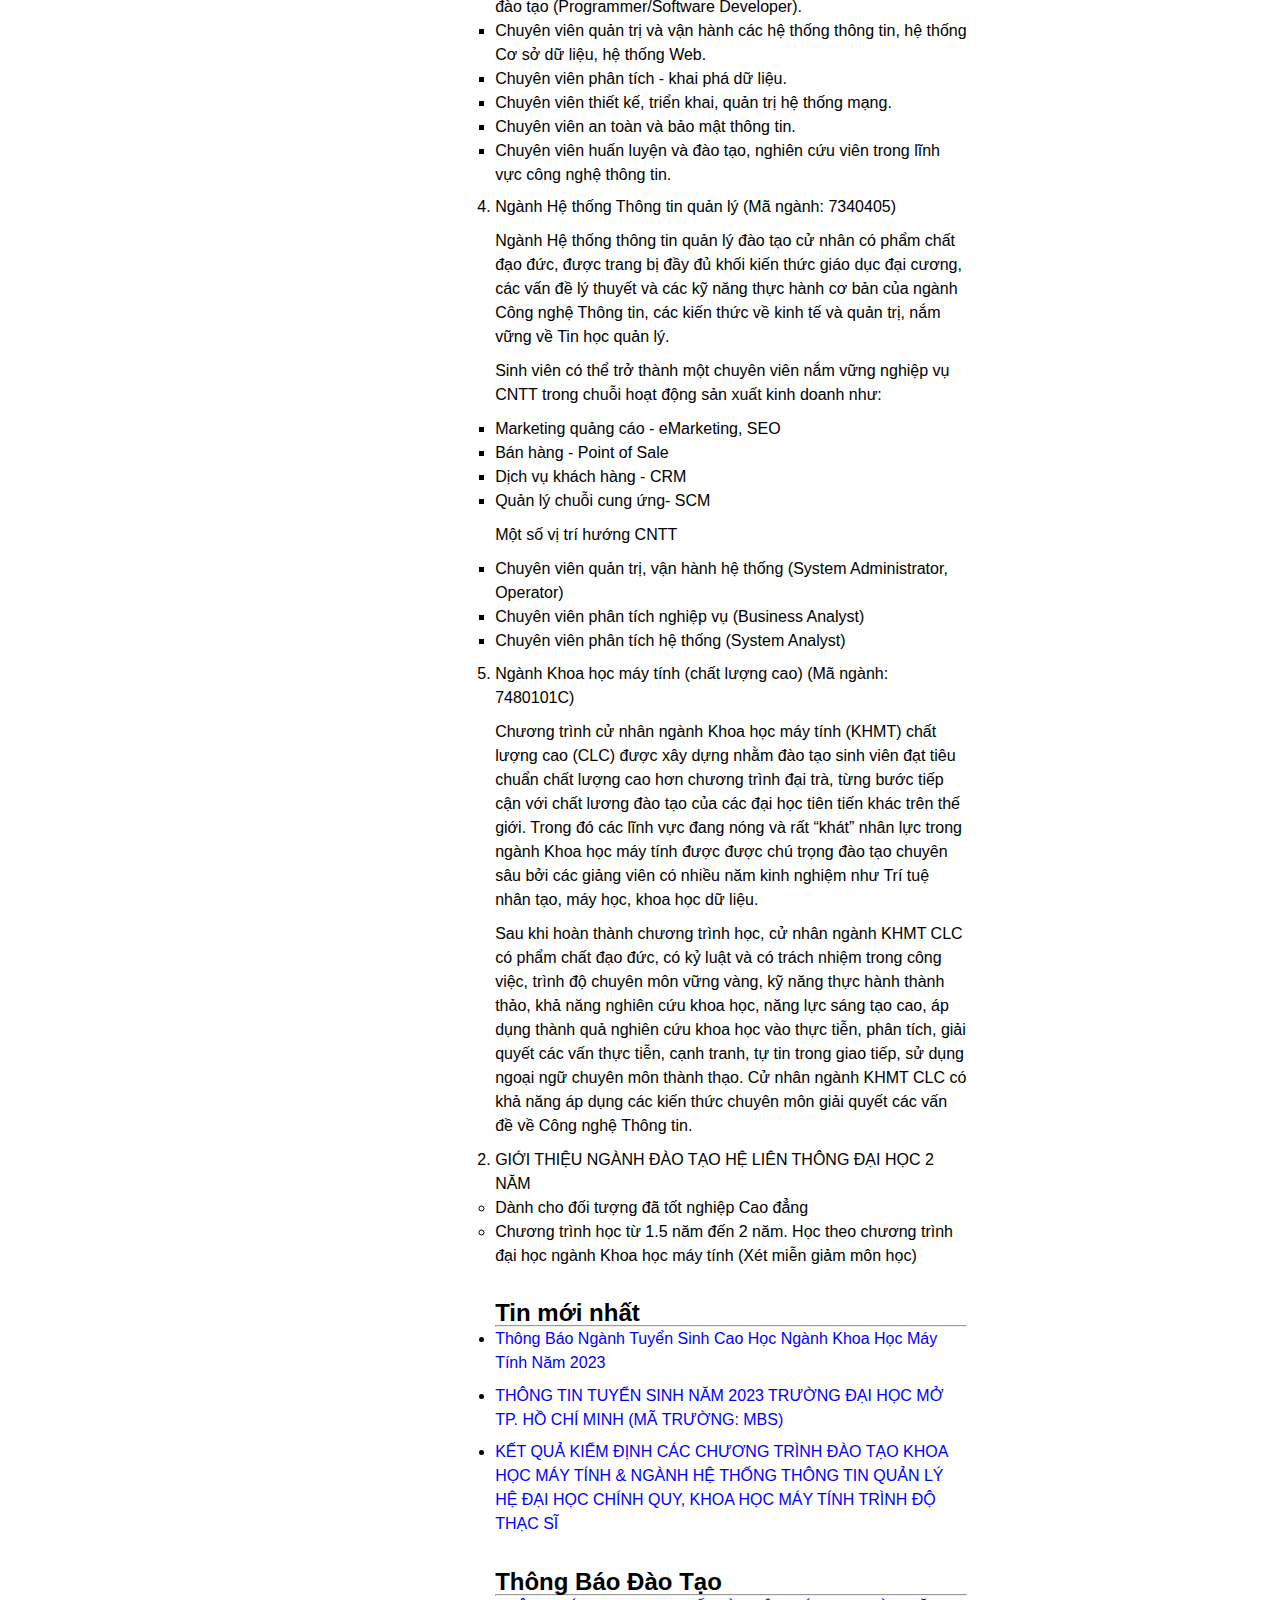
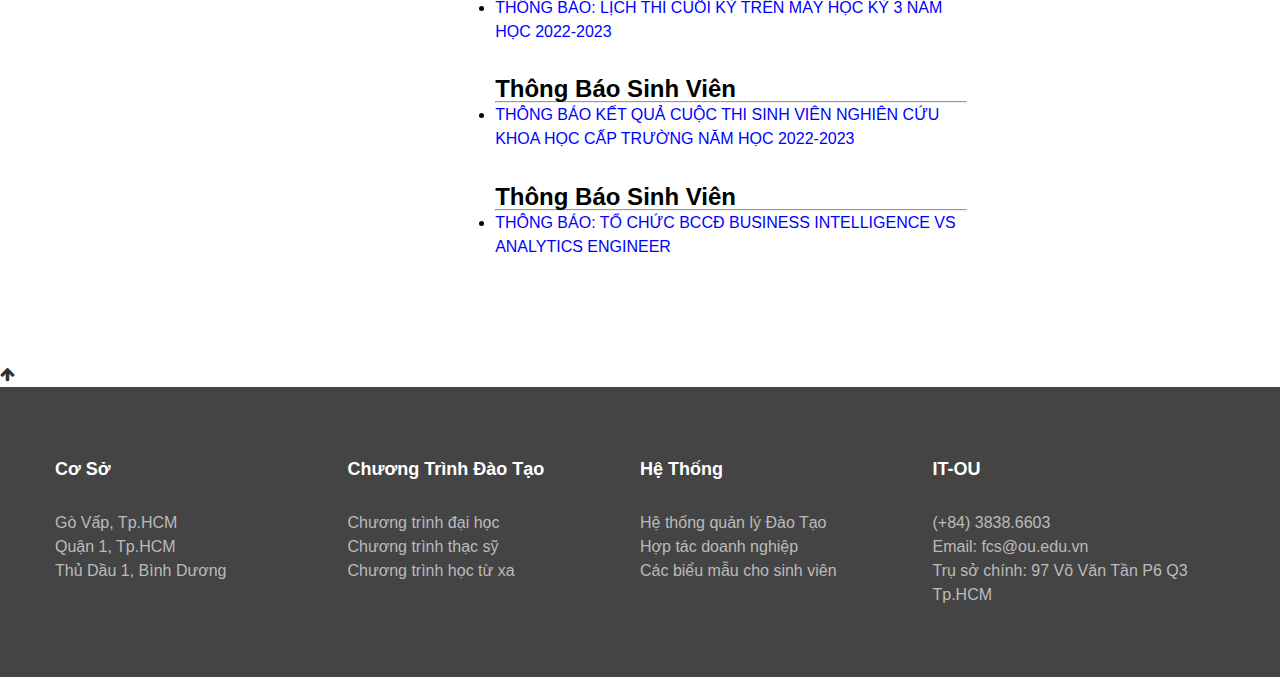
==== commit 89f76575: "Sửa" ====
--- a/about.html
+++ b/about.html
@@ -47,7 +47,7 @@
     </header>
 
     <main>
-        <h1 title="title" class="column2">Giới thiệu chung Ngành Công Nghệ Thông Tin</h1>
+        <h1 title="title" class="column2">Giới thiệu Ngành Công Nghệ Thông Tin</h1>
         <section class="flex column2">
         <!--Chuyên ngành-->
         <section class="col1">
@@ -138,7 +138,7 @@
                 <p>Ngành Khoa học máy tính đào tạo các cử nhân có kiến thức cơ bản và chuyên sâu về khoa học máy tính, đáp ứng các yêu cầu về nghiên cứu phát triển và hiện thực các ứng dụng công nghệ thông tin (CNTT). Sinh viên ra trường có khả năng làm việc với tư cách là lập trình viên, nhân viên tin học, chuyên viên máy tính, cố vấn về CNTT tại các doanh nghiệp, quản trị hệ thống mạng, người phân tích thiết kế và triển khai hệ thống mạng, quản lý dự án, nghiên cứu viên, giảng viên tại các trường Trung cấp chuyên nghiệp - Cao đẳng - Đại học, kinh doanh trong lĩnh vực CNTT. Có 3 hướng chuyên ngành với định hướng đặc thù riêng:
                     
                     <div class="global-row">
-                        <div>Mạng máy tính</div>
+                        <div class="subject">Mạng máy tính</div>
                         <div class="global-col">
                             <img src="../IMG/Thành tích.jpg">
                             <div class="layer ">
@@ -146,14 +146,14 @@
                                 
                             </div>
                         </div>
-                        <div>Chuyên ngành Cơ sở Dữ Liệu</div>
+                        <div class="subject">Chuyên ngành Cơ sở Dữ Liệu</div>
                         <div class="global-col">
                             <img src="../IMG/kiểm định.jpg">
                             <div class="layer">
                                 <h3>Cơ sở dữ liệu</h3>
                             </div>
                         </div>
-                        <div>Chuyên viên đồ họa</div>
+                        <div class="subject">Chuyên viên đồ họa</div>
                         <div class="global-col">
                             <img src="../IMG/Nghiên cứu.jpg">
                             <div class="layer">
@@ -275,12 +275,13 @@
     </section>
         
     </main>
-
+    <div>
+    <a href="#" class="to-top">
+        <i class="fa fa-arrow-up"></i>
+    </a></div>
     <footer>
         <!--go to top-->
-        <a href="#" class="to-top">
-            <i class="fa fa-arrow-up"></i>
-        </a>
+        
         <div class="container-foot">
             <div class="foot-row">
                 <div class="foot-col">
@@ -321,7 +322,7 @@
             </div>
         </div>
     </footer>
-    <script src="..JS/main.js"></script>
+    <script src="JS/main.js"></script>
 </body>
 
 </html>--- a/CSS/style.css
+++ b/CSS/style.css
@@ -27,10 +27,14 @@
 }
 
 .OU{
-    width:40%;
+    width:100%;
     height:100px;
     background-size: cover;
     background-position:center;
+}
+.OU img{
+    max-width:80%;
+    height:120px;
 }
 .backg1{
     
@@ -94,10 +98,6 @@
     bottom:0px;
     left:0px;
     transition:0.2s cubic-bezier(0.075, 0.82, 0.165, 1);
-}
-.navbar-link{
-    flex: 100%;
-    text-align: right;
 }
 .navbar ul li:hover a::before{
     width:100%;
@@ -132,7 +132,13 @@
 /*responsive*/
 @media(max-width: 700px){
     .OU{
-        width:80%;
+        width:100%;
+    }
+    .OU img{
+        width:100%;
+    }
+    #backtop{
+        width:100%;
     }
     h1[title]{
         width:100%;
@@ -154,6 +160,7 @@
         text-align: left;
         z-index: 2;
         
+        
     }
     nav .fa{
         display: block;
@@ -207,53 +214,7 @@
     text-align: center;
     padding-top: 150px;
  }
- .parent > div {
-    right:70%;
-    display:flex;
-    margin-top:25%;
-    
-    }
-    
-    .input {
-    outline: none;
-    border: none;
-    border-radius: 100px;
-    padding: 5px 10px;
-    transition: width 0.3s ease;
-   
-    }
-    
-    .input::placeholder {
-    color: green;
-    }
-    
-    .parent.active .input {
-    width: 200px;
-    }
-    
-    .btn {
-    
-    padding: 5px 10px;
-    cursor: pointer;
-    border-radius: 100px;
-    border: none;
-    background: green;
-    display: inline-block;
-    box-shadow: 0 0 5px rgba(0, 0, 0, 0.2);
-    position: absolute;
-    top: 0;
-    left: 0;
-    transition: transform 0.3s ease;
-    
-    }
-    
-    .parent.active .btn {
-    transform: translateX(210px);
-    }
-    
-    .fa-solid {
-    color: #ffffff;
-    }
+
  .showcase-content h1{
     font-size: 60px;
     line-height: 1.2em;
@@ -308,12 +269,12 @@
     height:40px;
     line-height:40px;
     border-bottom:1px solid #e8e8e8;
-
+    
 }
 
 ul.v-menu li a{
     align-items: center;
-    background:linear-gradient(blue,#0099ff);
+    background:linear-gradient(black,darkblue);
     color: white;
     text-align:center;
     box-sizing: border-box;
@@ -321,9 +282,10 @@
     width:auto;
 }
 ul.v-menu li a:hover {
-    background:linear-gradient(orange,red);
-    color:blue !important;
-}
+    color:yellow !important;
+    background:linear-gradient(darkblue,black);
+}
+
  /*major*/
 .major{
     width: 80%;
@@ -565,6 +527,18 @@
         width: 100%;
     }
 }
+/*style đồng hồ */
+#digital-clock {
+    background-color: #66ffff;
+    width: 100%;
+    margin: auto;
+    padding-top: 50px;
+    padding-bottom: 50px;
+    font-family: 'Open Sans Condensed', sans-serif;
+    font-size: 64px;
+    text-align: center;
+    box-shadow: 0 4px 8px 0 rgba(0, 0, 0, 0.2), 0 6px 20px 0 rgba(0, 0, 0, 0.19);
+  }
 /*go to top*/
 #backtop{
     width:50px;
@@ -619,6 +593,11 @@
  .about-us-col p{
     padding: 15px 0 25px;
  }
+ .subject{
+    background-color:red;
+    font-size:24px;
+
+ }
  /*responsive*/
  @media(max-width: 700px){
     .about-us-row{
@@ -731,7 +710,7 @@
     height: 350px;
 }
 .contact-showcase{
-    color: #fff;
+    color: purple;
     text-align: center;
     padding-top: 130px;
  }
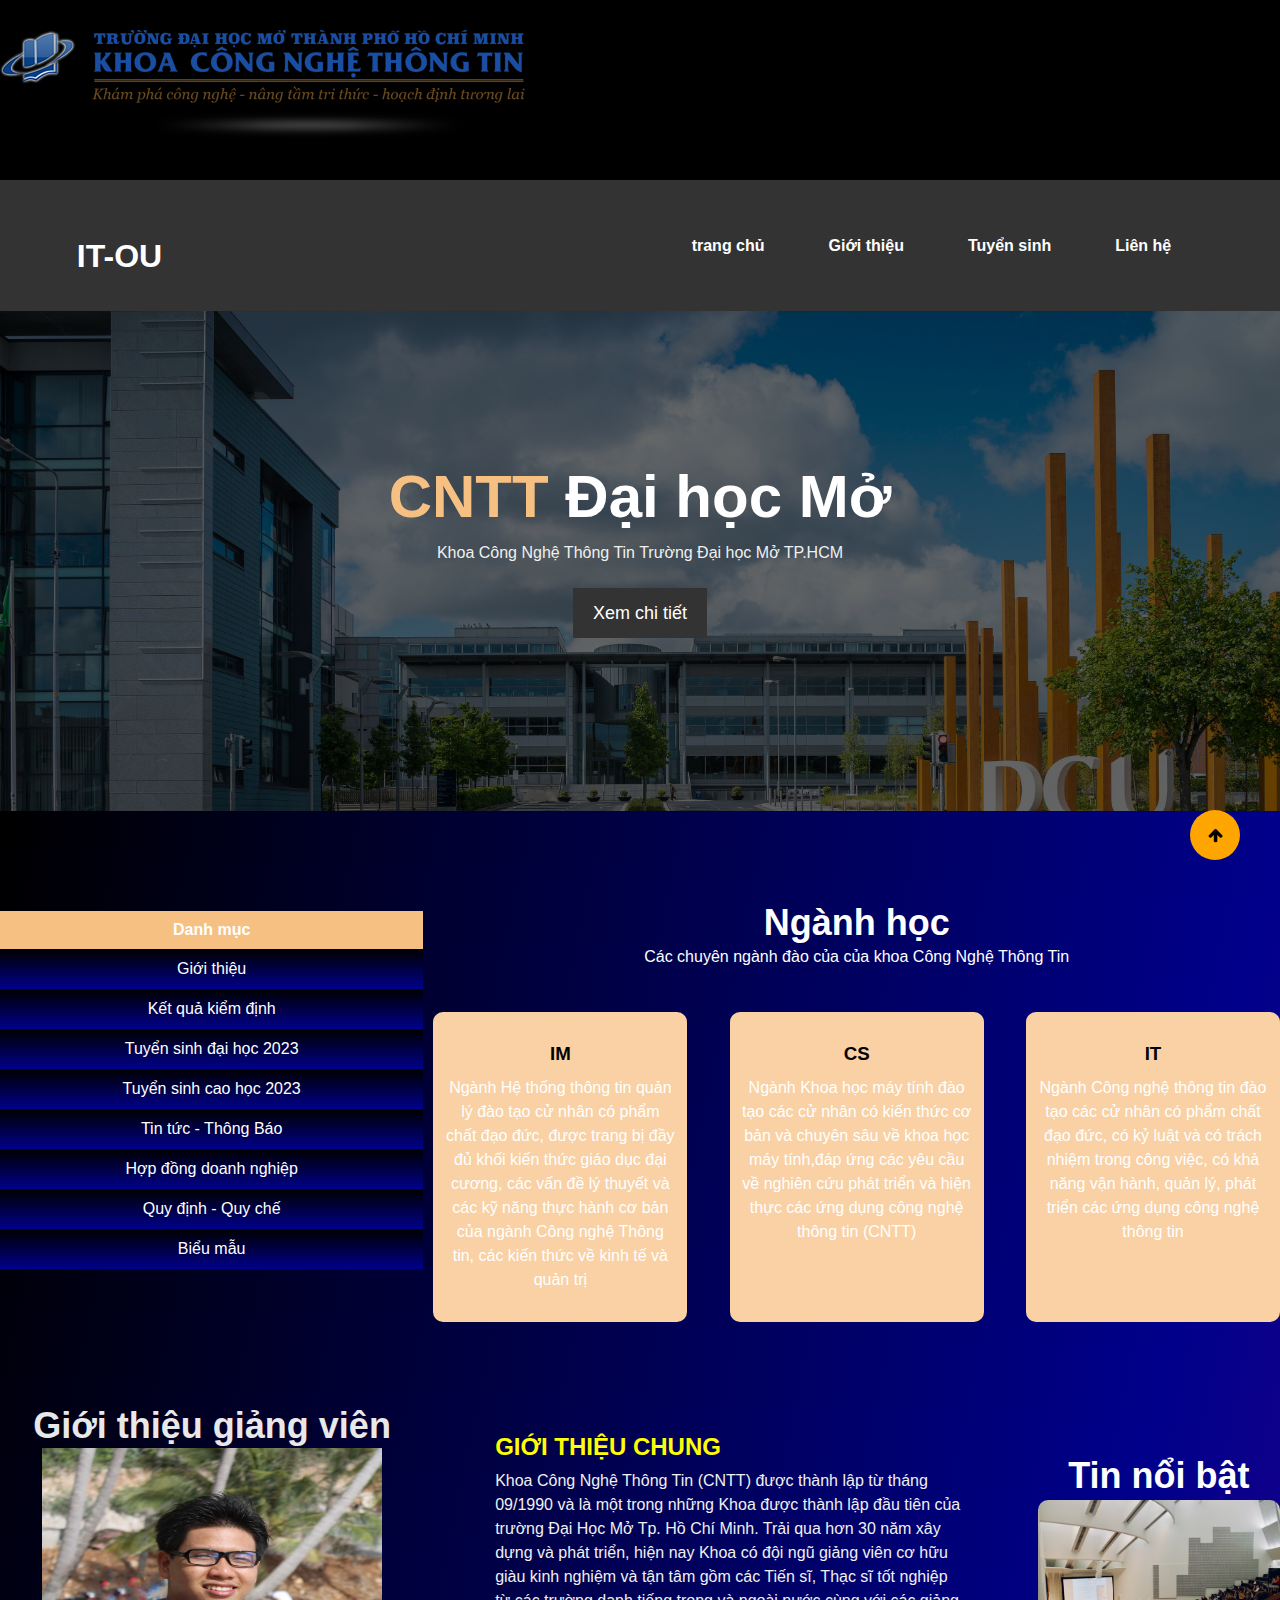
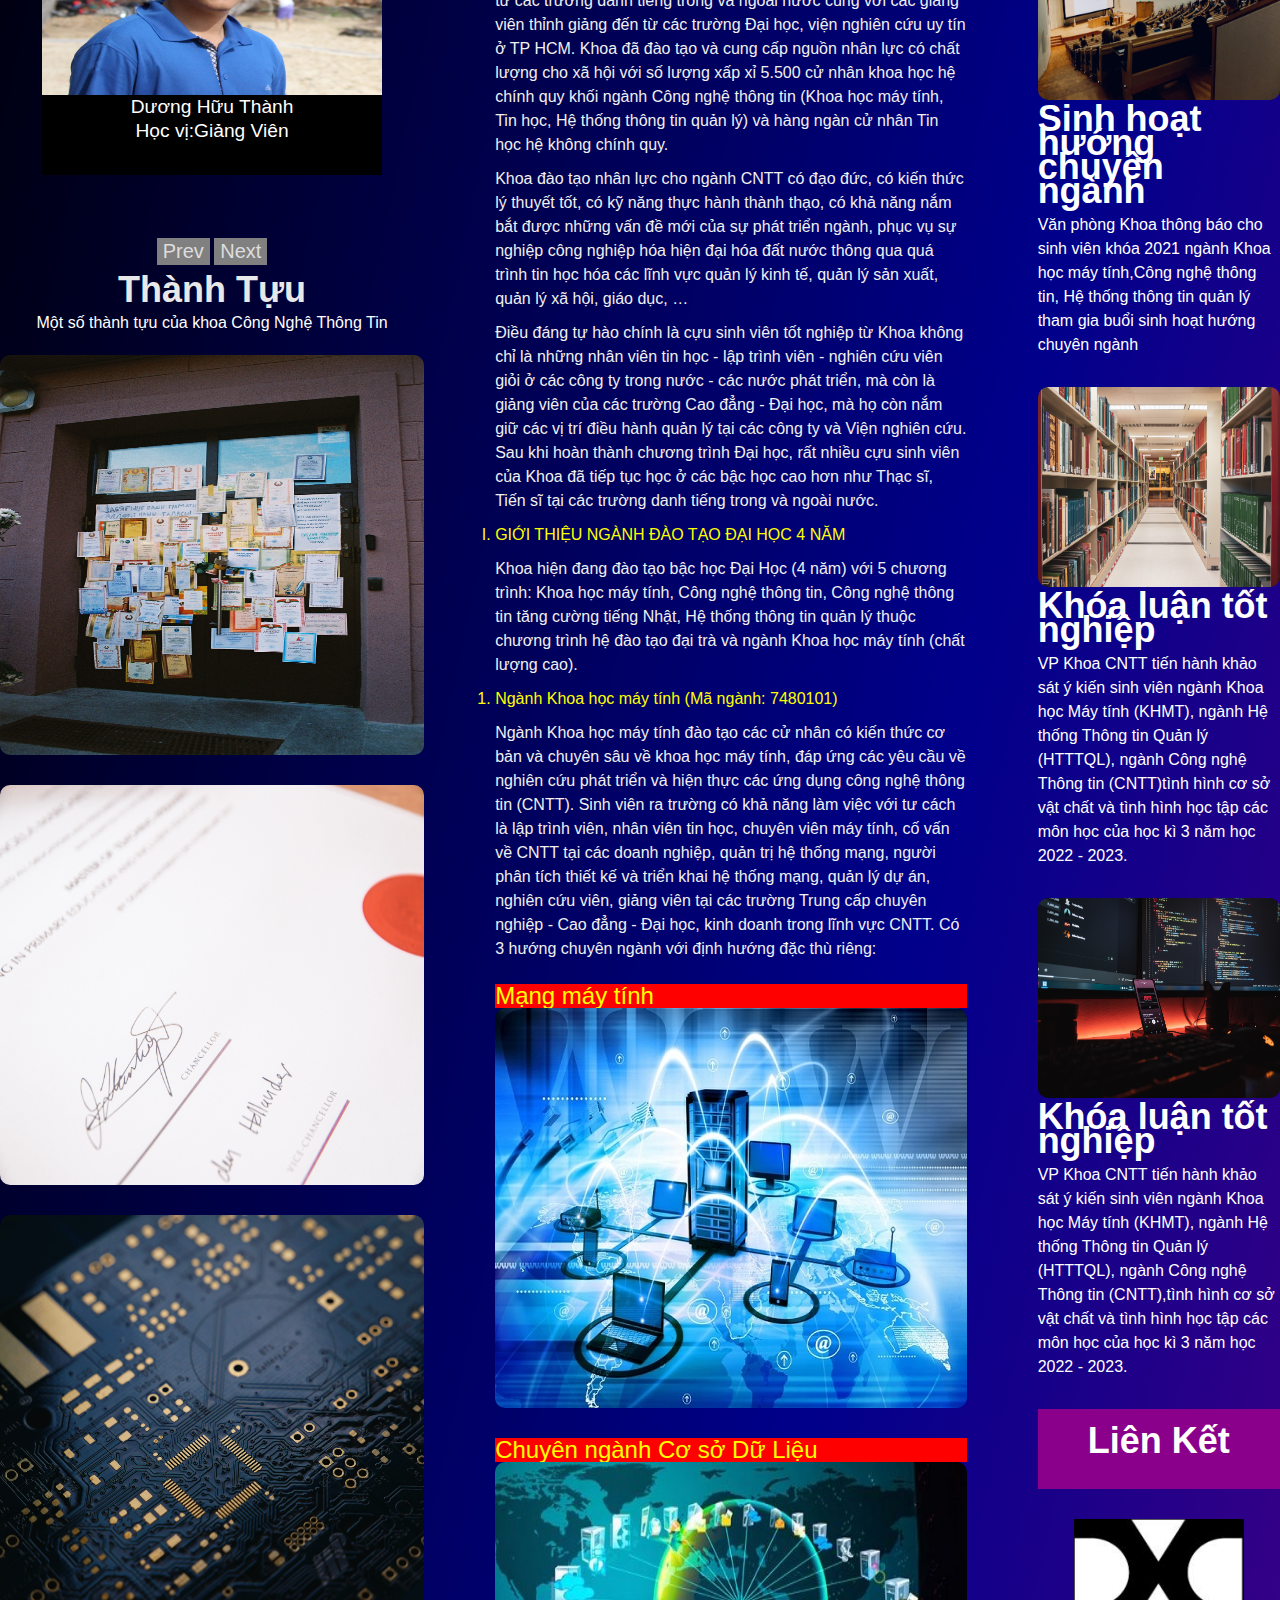
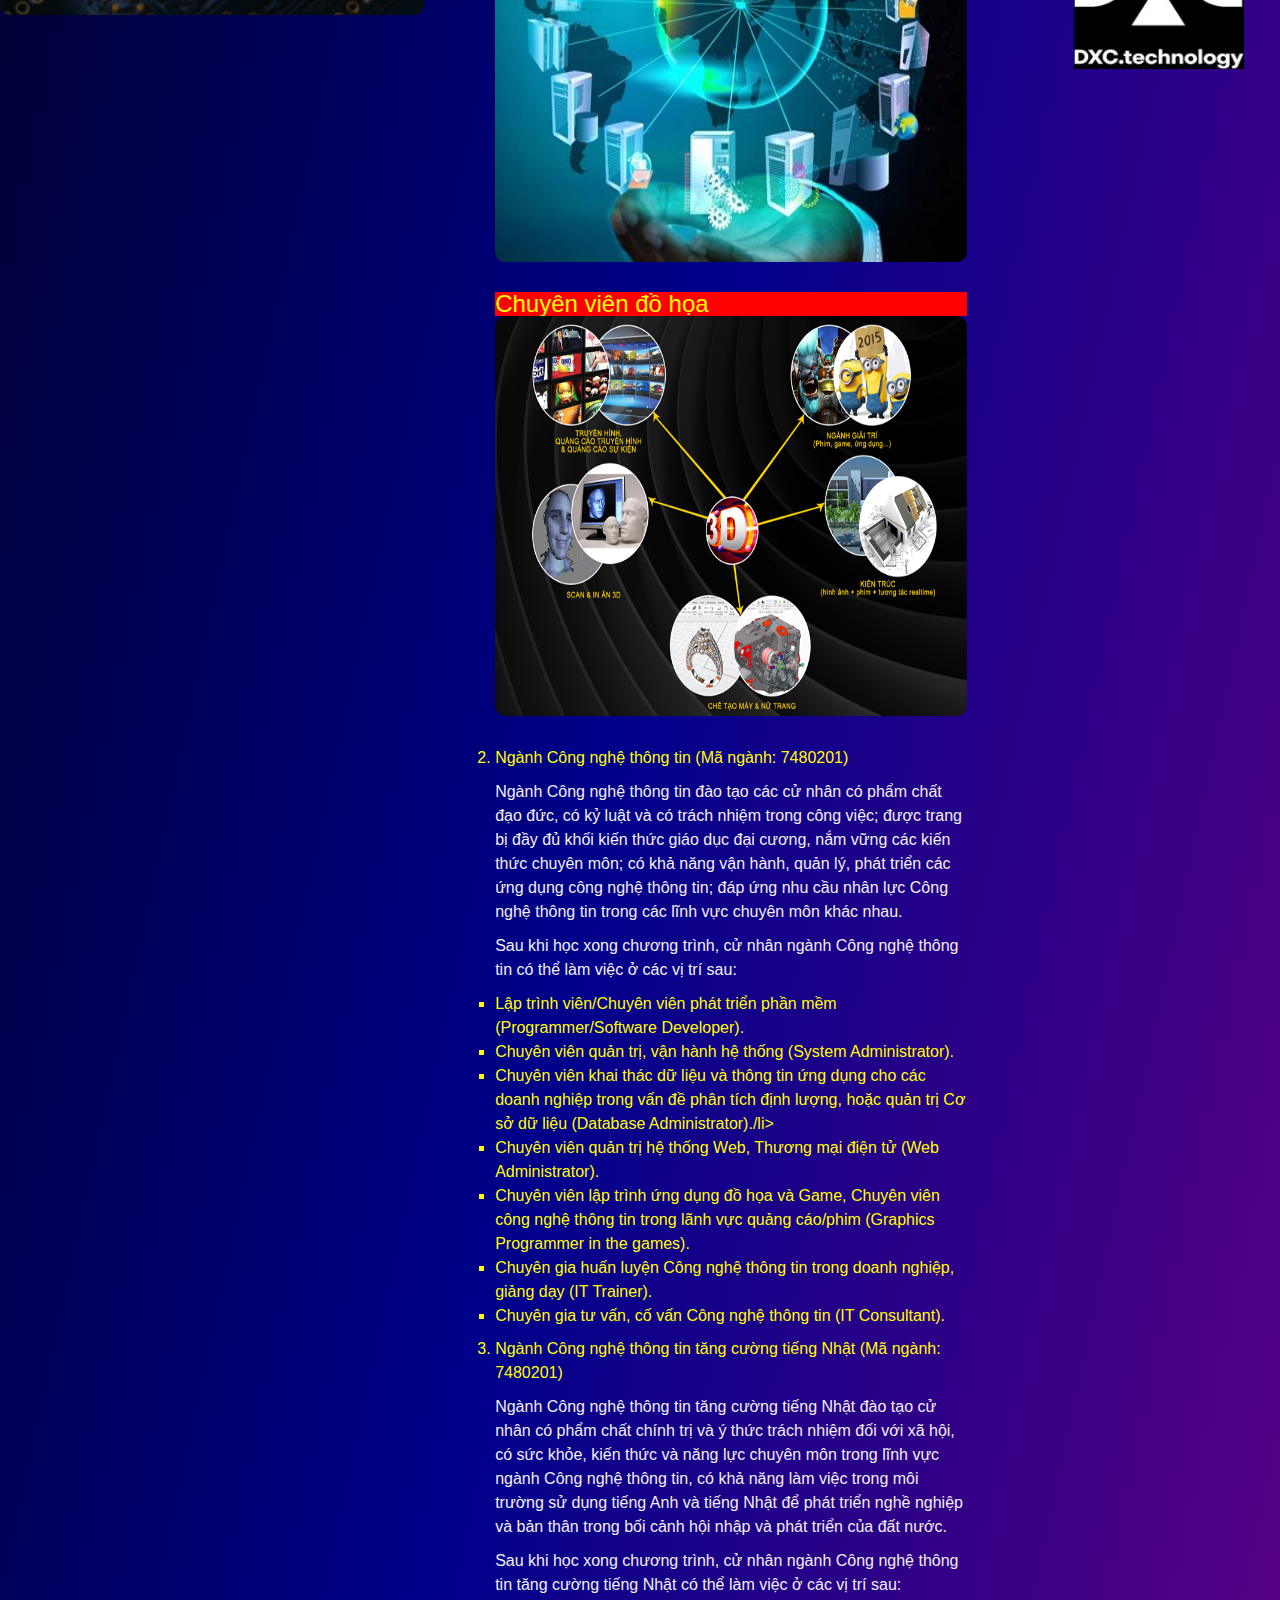
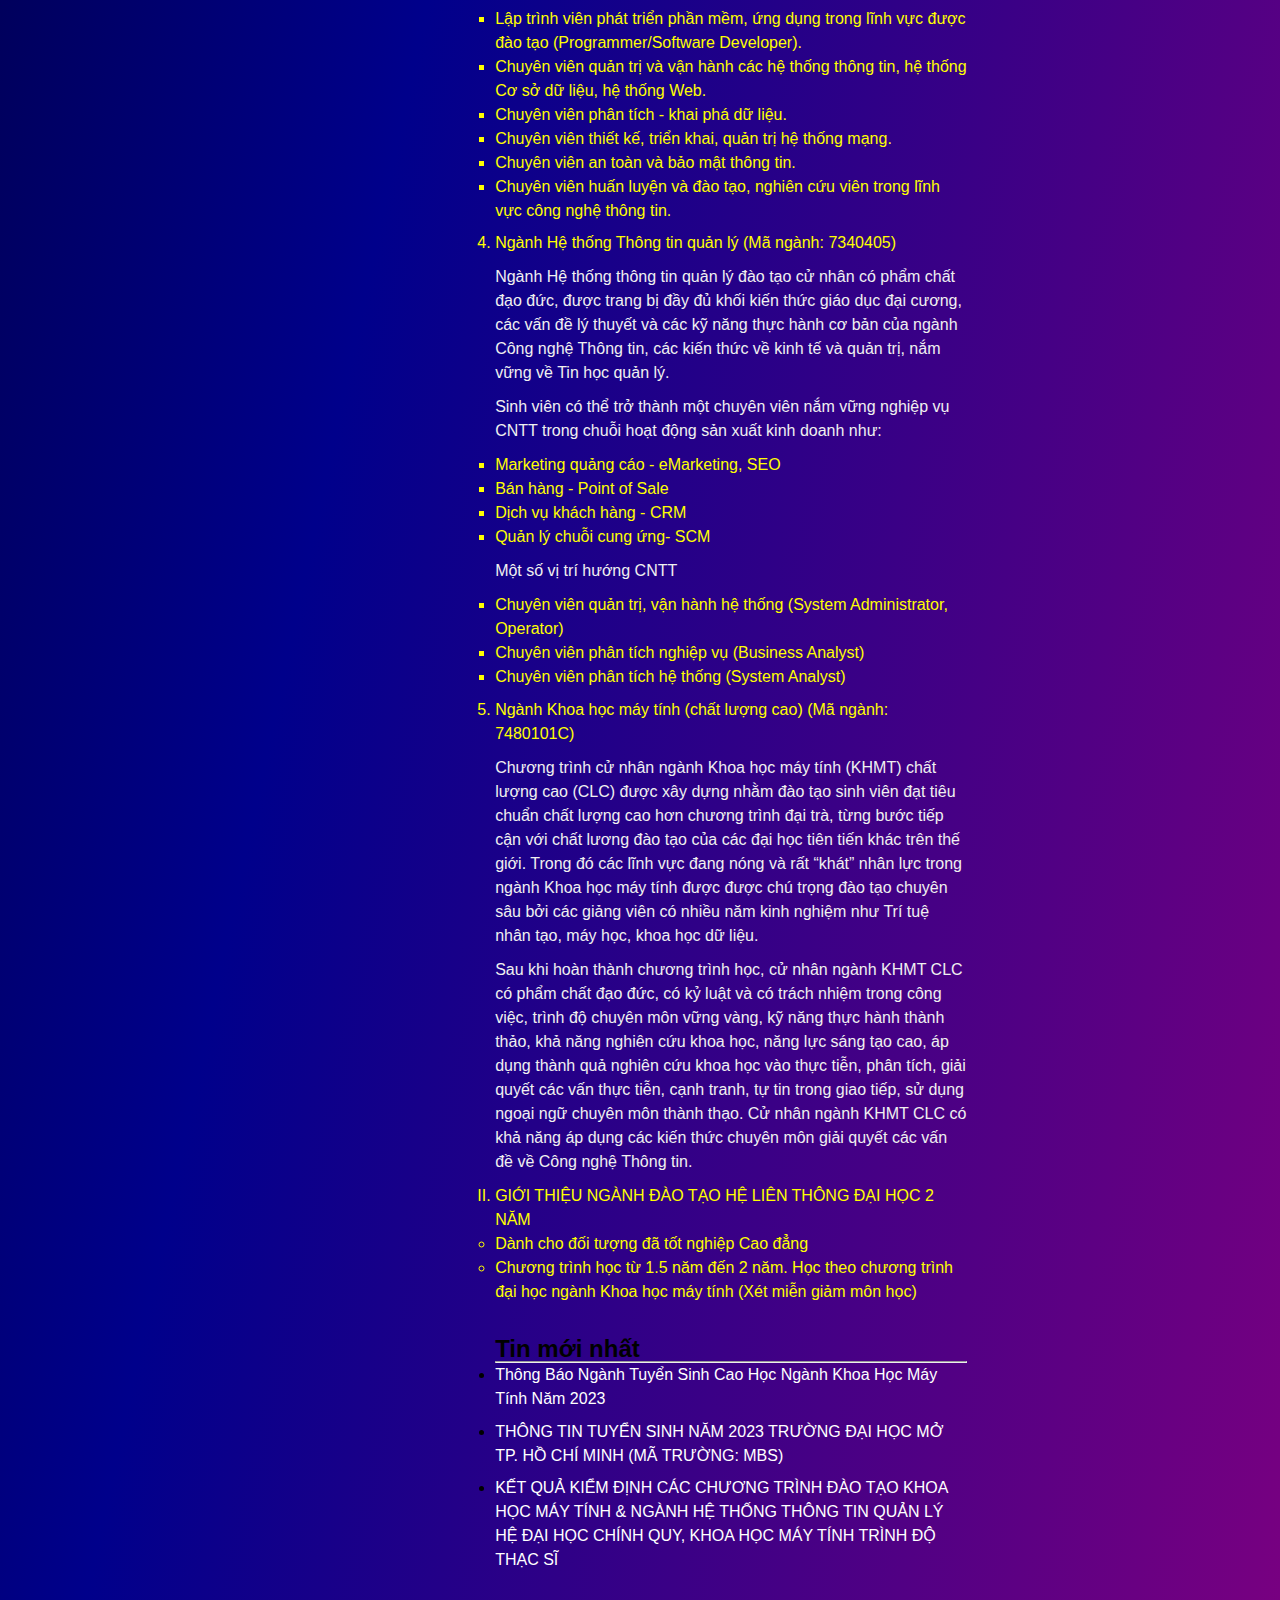
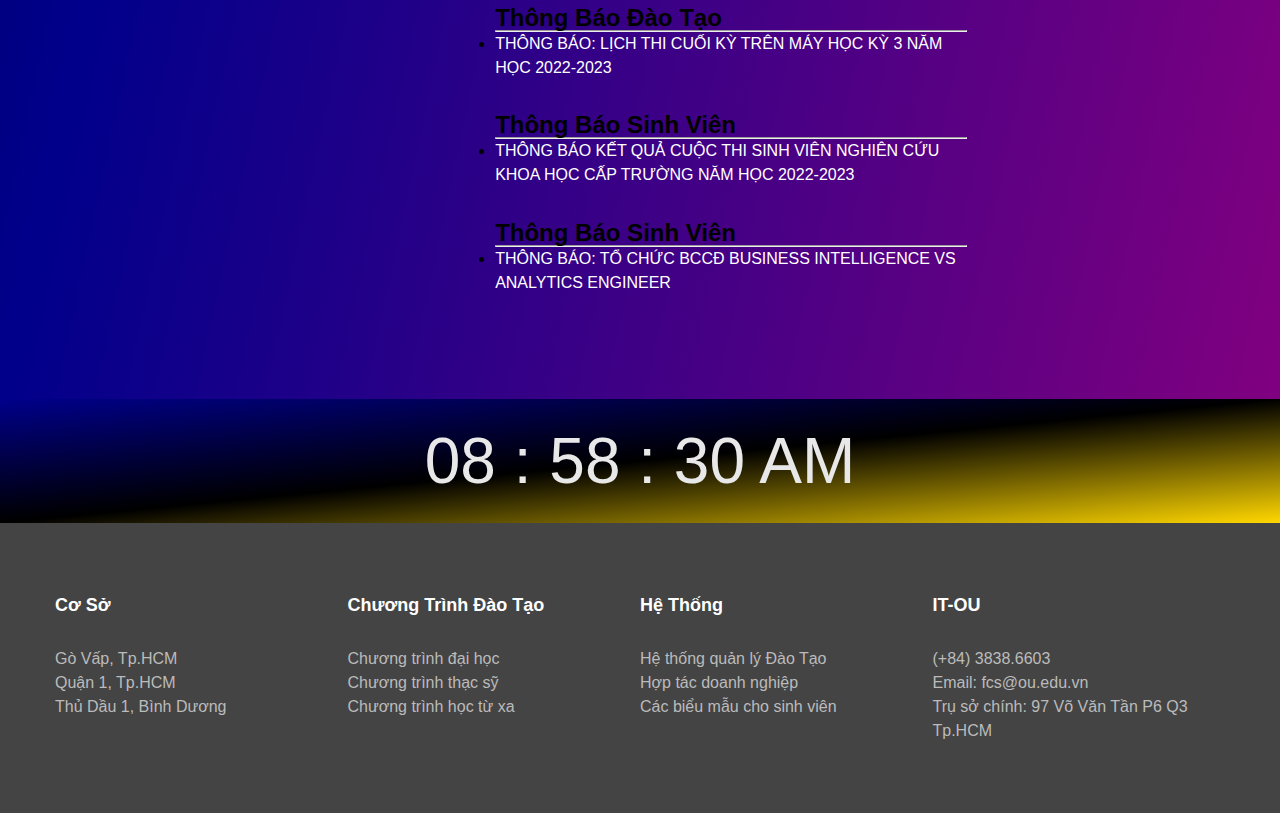
==== commit 50084142: "SuaDoi" ====
--- a/about.html
+++ b/about.html
@@ -7,38 +7,32 @@
     <meta name="keywords" content="cntt, công nghệ thông tin, Đại học Mở, OU">
     <link rel="stylesheet" href="../CSS/style.css">
     <link rel="stylesheet" href="https://cdnjs.cloudflare.com/ajax/libs/font-awesome/4.7.0/css/font-awesome.min.css">
-    <title>Khoa công nghệ thông tin</title>
+    <link rel="icon" href="../IMG/logoou.jpg">
+    <title>Giới thiệu</title>
 </head>
 <body>
     <header>
         <!--navigation-->
-        <section class="backg1">
-            
-            <img src="../IMG/LOGO.png" alt="OU" class="OU">
-            
-            
-        </section>
-        <!--menubar-->
-        <section>
-            <section>
-            <nav class="navbar">
+        <div class="backg1">
+            <div class="OU">
+                <img src="../IMG/LOGO.png" alt="OU">
+            </div>
+        </div>
+
+            <nav class="navbar" id="myhead">
+                
                 <h1 class="logo"><a href="index.html">IT-OU</a></h1>
                 <div class="navbar-link" id="navLinks">
                     <i class="fa fa-times" onclick="hideMenu()"></i>
-                    <ul>
-                        <li><a href="index.html">Trang Chủ</a></li>
-                        <li><a href="about.html">Giới Thiệu</a></li>
-                        <li><a href="tuyensinh.html">Tuyển Sinh</a></li>
-                        <li><a href="contact.html">Liên Hệ</a></li>
+                    <ul id="menu">
+                        
                     </ul>
                 </div>
                 <i class="fa fa-bars" onclick="showMenu()"></i>
         </nav>
-        </section>
-        </section>
         <!--showcase-->
         <div class="showcase">
-                <div class="showcase-content">
+                <div class="showcase-content" id="showcase-content">
                     <h1><span class="text">CNTT</span> Đại học Mở </h1>
                     <p>Khoa Công Nghệ Thông Tin Trường Đại học Mở TP.HCM</p>
                     <a class="button" href="about.html">Xem chi tiết</a>
@@ -47,13 +41,15 @@
     </header>
 
     <main>
-        <h1 title="title" class="column2">Giới thiệu Ngành Công Nghệ Thông Tin</h1>
+    
+        
         <section class="flex column2">
         <!--Chuyên ngành-->
         <section class="col1">
             
             <div class="tuyensinh-right">
                 <h3>Danh mục</h3>
+
             </div>
             <!--Menu dọc-->
             <ul class="v-menu flex">
@@ -71,68 +67,48 @@
             <h1>Ngành học</h1>
             <p>Các chuyên ngành đào của của khoa Công Nghệ Thông Tin</p>
             <!--Ngành--> 
-            <div class="major-row">
-                <div class="major-col">
-                    <h3>IM</h3>
-                    <p>Ngành Hệ thống thông tin quản lý đào tạo cử nhân có phẩm chất đạo đức,
-                         được trang bị đầy đủ khối kiến thức giáo dục đại cương, 
-                         các vấn đề lý thuyết và các kỹ năng thực hành 
-                        cơ bản của ngành Công nghệ Thông tin, các kiến thức về kinh tế và quản trị</p>
-                </div>
-                <div class="major-col">
-                    <h3>CS</h3>
-                    <p>Ngành Khoa học máy tính đào tạo các cử nhân có kiến thức cơ bản và chuyên sâu về khoa học máy tính
-                    đáp ứng các yêu cầu về nghiên cứu phát triển và hiện thực các ứng dụng công nghệ thông tin (CNTT)</p>
-                </div>
-                <div class="major-col">
-                    <h3>IT</h3>
-                    <p>Ngành Công nghệ thông tin đào tạo các cử nhân có phẩm chất đạo đức, có kỷ luật và có trách nhiệm trong công việc
-                        có khả năng vận hành, quản lý, phát triển các ứng dụng công nghệ thông tin
-                    </p>
-                </div>
+            <div class="major-row" id="major-row">
+                     
             </div>
         </section>
     </section>
         <!--Thành tựu-->
         <section class="flex column3">
-        <section class="global">
+        <section class="global" id="global">
+                <div>
+                    <div>
+                    <h1 class="giangvien">Giới thiệu giảng viên</h1>
+                    </div>
+                    
+                    <div class="imgs">
+                    <img src="../IMG/dht.png" class="img-content" id="hinh">
+                    <div class="thongtin">
+                        <div id="giangvien">Dương Hữu Thành</div>
+                        <div>
+                            <div>Học vị:<span id="hocvi">Giảng Viên</span></div>
+                            
+                        </div>
+                    </div>
+                    <button class="btn" id="btn1"  onclick="prev()">Prev</button>
+                    <button class="btn" id="btn2" onclick="next()">Next</button>
+                    </div>
+            </div>
             <h1>Thành Tựu</h1>
             <p>Một số thành tựu của khoa Công Nghệ Thông Tin</p>
-
-            
-            <div class="global-row">
-                <div class="global-col">
-                    <img src="../IMG/Thành tích.jpg">
-                    <div class="layer">
-                       <h3>Thành Tích</h3> 
-                    </div>
-                </div>
-                <div class="global-col">
-                    <img src="../IMG/kiểm định.jpg">
-                    <div class="layer">
-                        <h3>Kiểm Định</h3>
-                    </div>
-                </div>
-                <div class="global-col">
-                    <img src="../IMG/Nghiên cứu.jpg">
-                    <div class="layer">
-                        <h3>Nghiên Cứu</h3>
-                    </div>
-                </div>
-            </div>
         </section> 
         <section class="content-middle column">
             <!--Content Giới thiệu Khoa CNTT-->
-            <h1>GIỚI THIỆU CHUNG</h1>
+            <h1 class="yellow">GIỚI THIỆU CHUNG</h1>
              <p>Khoa Công Nghệ Thông Tin (CNTT) được thành lập từ tháng 09/1990 và là một trong những Khoa được thành lập đầu tiên của trường Đại Học Mở Tp. Hồ Chí Minh. Trải qua hơn 30 năm xây dựng và phát triển, hiện nay Khoa có đội ngũ giảng viên cơ hữu giàu kinh nghiệm và tận tâm gồm các Tiến sĩ, Thạc sĩ tốt nghiệp từ các trường danh tiếng trong và ngoài nước cùng với các giảng viên thỉnh giảng đến từ các trường Đại học, viện nghiên cứu uy tín ở TP HCM. Khoa đã đào tạo và cung cấp nguồn nhân lực có chất lượng cho xã hội với số lượng xấp xỉ 5.500 cử nhân khoa học hệ chính quy khối ngành Công nghệ thông tin (Khoa học máy tính, Tin học, Hệ thống thông tin quản lý) và hàng ngàn cử nhân Tin học hệ không chính quy.</p>
              <p>Khoa đào tạo nhân lực cho ngành CNTT có đạo đức, có kiến thức lý thuyết tốt, có kỹ năng thực hành thành thạo, có khả năng nắm bắt được những vấn đề mới của sự phát triển ngành, phục vụ sự nghiệp công nghiệp hóa hiện đại hóa đất nước thông qua quá trình tin học hóa các lĩnh vực quản lý kinh tế, quản lý sản xuất, quản lý xã hội, giáo dục, …</p>
              <p>Điều đáng tự hào chính là cựu sinh viên tốt nghiệp từ Khoa không chỉ là những nhân viên tin học - lập trình viên - nghiên cứu viên giỏi ở các công ty trong nước - các nước phát triển, mà còn là giảng viên của các trường Cao đẳng - Đại học, mà họ còn nắm giữ các vị trí điều hành quản lý tại các công ty và Viện nghiên cứu. Sau khi hoàn thành chương trình Đại học, rất nhiều cựu sinh viên của Khoa đã tiếp tục học ở các bậc học cao hơn như Thạc sĩ, Tiến sĩ tại các trường danh tiếng trong và ngoài nước.</p>
-             <ol>
+             <div >
+             <ol class="list" type="I" start="I" class="yellow">
                 <li>GIỚI THIỆU NGÀNH ĐÀO TẠO ĐẠI HỌC 4 NĂM
 
                 
                 <p>Khoa hiện đang đào tạo bậc học Đại Học (4 năm) với 5 chương trình: Khoa học máy tính, Công nghệ thông tin, Công nghệ thông tin tăng cường tiếng Nhật,  Hệ thống thông tin quản lý  thuộc chương trình hệ đào tạo đại trà và ngành Khoa học máy tính (chất lượng cao).</p>
-                <ol>
+                <ol class="sublist" type="1" start="1" >
                     
                 <li>Ngành Khoa học máy tính (Mã ngành: 7480101)</li>
                 <p>Ngành Khoa học máy tính đào tạo các cử nhân có kiến thức cơ bản và chuyên sâu về khoa học máy tính, đáp ứng các yêu cầu về nghiên cứu phát triển và hiện thực các ứng dụng công nghệ thông tin (CNTT). Sinh viên ra trường có khả năng làm việc với tư cách là lập trình viên, nhân viên tin học, chuyên viên máy tính, cố vấn về CNTT tại các doanh nghiệp, quản trị hệ thống mạng, người phân tích thiết kế và triển khai hệ thống mạng, quản lý dự án, nghiên cứu viên, giảng viên tại các trường Trung cấp chuyên nghiệp - Cao đẳng - Đại học, kinh doanh trong lĩnh vực CNTT. Có 3 hướng chuyên ngành với định hướng đặc thù riêng:
@@ -140,7 +116,7 @@
                     <div class="global-row">
                         <div class="subject">Mạng máy tính</div>
                         <div class="global-col">
-                            <img src="../IMG/Thành tích.jpg">
+                            <img src="../IMG/MMT.jpg">
                             <div class="layer ">
                                <h3>Mạng Máy Tính</h3>
                                 
@@ -148,20 +124,20 @@
                         </div>
                         <div class="subject">Chuyên ngành Cơ sở Dữ Liệu</div>
                         <div class="global-col">
-                            <img src="../IMG/kiểm định.jpg">
+                            <img src="../IMG/csdl.jpg">
                             <div class="layer">
                                 <h3>Cơ sở dữ liệu</h3>
                             </div>
                         </div>
                         <div class="subject">Chuyên viên đồ họa</div>
                         <div class="global-col">
-                            <img src="../IMG/Nghiên cứu.jpg">
+                            <img src="../IMG/dohoa.png">
                             <div class="layer">
                                 <h3>Đồ họa</h3>
                             </div>
                         </div>
                     </div>
-                <li>Ngành Công nghệ thông tin  (Mã ngành: 7480201)
+                <li>Ngành Công nghệ thông tin  (Mã ngành: 7480201)</li>
                     <ul>
                         <p>Ngành Công nghệ thông tin đào tạo các cử nhân có phẩm chất đạo đức, có kỷ luật và có trách nhiệm trong công việc; được trang bị đầy đủ khối kiến thức giáo dục đại cương, nắm vững các kiến thức chuyên môn; có khả năng vận hành, quản lý, phát triển các ứng dụng công nghệ thông tin; đáp ứng nhu cầu nhân lực Công nghệ thông tin trong các lĩnh vực chuyên môn khác nhau.</p>
                         <p>Sau khi học xong chương trình, cử nhân ngành Công nghệ thông tin có thể làm việc ở các vị trí sau:</p>
@@ -173,8 +149,8 @@
                         <li>Chuyên gia huấn luyện Công nghệ thông tin trong doanh nghiệp, giảng dạy (IT Trainer).</li>
                         <li>Chuyên gia tư vấn, cố vấn Công nghệ thông tin (IT Consultant).</li>
                     </ul>
-                </li>
-                <li>Ngành Công nghệ thông tin tăng cường tiếng Nhật  (Mã ngành: 7480201)
+                
+                <li>Ngành Công nghệ thông tin tăng cường tiếng Nhật  (Mã ngành: 7480201)</li>
                     <ul>
                         <p>Ngành Công nghệ thông tin tăng cường tiếng Nhật đào tạo cử nhân có phẩm chất chính trị và ý thức trách nhiệm đối với xã hội, có sức khỏe, kiến thức và năng lực chuyên môn trong lĩnh vực ngành Công nghệ thông tin, có khả năng làm việc trong môi trường sử dụng tiếng Anh và tiếng Nhật để phát triển nghề nghiệp và bản thân trong bối cảnh hội nhập và phát triển của đất nước.</p>
                         <p>Sau khi học xong chương trình, cử nhân ngành Công nghệ thông tin tăng cường tiếng Nhật có thể làm việc ở các vị trí sau:</p>
@@ -185,8 +161,8 @@
                         <li>Chuyên viên an toàn và bảo mật thông tin. </li>
                         <li>Chuyên viên huấn luyện và đào tạo, nghiên cứu viên trong lĩnh vực công nghệ thông tin.</li>
                     </ul>
-                </li>
-                <li> Ngành Hệ thống Thông tin quản lý (Mã ngành: 7340405)
+                
+                <li> Ngành Hệ thống Thông tin quản lý (Mã ngành: 7340405)</li>
                     <ul>
                         <p>Ngành Hệ thống thông tin quản lý đào tạo cử nhân có phẩm chất đạo đức, được trang bị đầy đủ khối kiến thức giáo dục đại cương, các vấn đề lý thuyết và các kỹ năng thực hành cơ bản của ngành Công nghệ Thông tin, các kiến thức về kinh tế và quản trị, nắm vững về Tin học quản lý.</p>
                         <p>Sinh viên có thể trở thành một chuyên viên nắm vững nghiệp vụ CNTT trong chuỗi hoạt động sản xuất kinh doanh như: </p>
@@ -202,26 +178,27 @@
                         <li> Chuyên viên phân tích hệ thống (System Analyst)</li>
                         
                     </ul>
-                </li>
-                <li>Ngành Khoa học máy tính (chất lượng cao) (Mã ngành: 7480101C)
+                
+                <li>Ngành Khoa học máy tính (chất lượng cao) (Mã ngành: 7480101C)</li>
                     <p>Chương trình cử nhân ngành Khoa học máy tính (KHMT) chất lượng cao (CLC) được xây dựng nhằm đào tạo sinh viên đạt tiêu chuẩn chất lượng cao hơn chương trình đại trà, từng bước tiếp cận với chất lương đào tạo của các đại học tiên tiến khác trên thế giới. Trong đó các lĩnh vực đang nóng và rất “khát” nhân lực trong ngành Khoa học máy tính được được chú trọng đào tạo chuyên sâu bởi các giảng viên có nhiều năm kinh nghiệm như Trí tuệ nhân tạo, máy học, khoa học dữ liệu.</p>
                     <p>Sau khi hoàn thành chương trình học, cử nhân ngành KHMT CLC có phẩm chất đạo đức, có kỷ luật và có trách nhiệm trong công việc, trình độ chuyên môn vững vàng, kỹ năng thực hành thành thảo, khả năng nghiên cứu khoa học, năng lực sáng tạo cao, áp dụng thành quả nghiên cứu khoa học vào thực tiễn, phân tích, giải quyết các vấn thực tiễn, cạnh tranh, tự tin trong giao tiếp, sử dụng ngoại ngữ chuyên môn thành thạo. Cử nhân ngành KHMT CLC có khả năng áp dụng các kiến thức chuyên môn giải quyết các vấn đề về Công nghệ Thông tin.</p>
-                </li>
+                
 
              </ol></li>
                 
                 <li>
-                    GIỚI THIỆU NGÀNH ĐÀO TẠO HỆ LIÊN THÔNG ĐẠI HỌC 2 NĂM
+                    GIỚI THIỆU NGÀNH ĐÀO TẠO HỆ LIÊN THÔNG ĐẠI HỌC 2 NĂM</li>
                     <ul>
                         <li>Dành cho đối tượng đã tốt nghiệp Cao đẳng</li>
                         <li>Chương trình học từ 1.5 năm đến 2 năm. Học theo chương trình đại học ngành Khoa học máy tính (Xét miễn giảm môn học)
                         </li>
                     </ul>
 
-                </li>
+                
                 
                 
             </ol>
+        </div>
             <section class="padding-bottom padding-top">
             <h1>Tin mới nhất</h1>
             <hr>
@@ -249,80 +226,45 @@
         <!--Tin nổi bật-->
         <section class="new">
             <h1>Tin nổi bật</h1>
-            <div class="new-row">
-                <div class="new-content">
-                    <img src="../IMG/sinh viên.jpg" alt="Sinh viên">
-                    <h4>Sinh hoạt hướng chuyên ngành</h4>
-                    <p>Văn phòng Khoa thông báo cho sinh viên khóa 2021 ngành Khoa học máy tính,
-                         Công nghệ thông tin, Hệ thống thông tin quản lý tham gia buổi sinh hoạt hướng chuyên ngành</p>
-                </div>
-                <div class="new-content">
-                    <img src="../IMG/thư viện.jpg" alt="Thư viện">
-                    <h4>Khóa luận tốt nghiệp</h4>
-                    <p>Lịch bảo vệ khóa luận tốt nghiệp học kỳ 2 năm học 2022-2023
-                        ngành khoa học máy tính, hệ thống thông tin quản lý, công nghệ thông tin - khóa 2019
-                        </p>
-                </div>
-                <div class="new-content">
-                    <img src="../IMG/đồ án.jpg" alt="Đồ án">
-                    <h4>Khảo sát ý kiến sinh viên</h4>
-                    <p>VP Khoa CNTT tiến hành khảo sát ý kiến sinh viên ngành Khoa học Máy tính (KHMT), ngành Hệ thống Thông tin Quản lý (HTTTQL), ngành Công nghệ Thông tin (CNTT)
-                        tình hình cơ sở vật chất và tình hình học tập các môn học của học kì 3 năm học 2022 - 2023.</p>
-                </div>
-
-            </div>
+            <div class="new-row" id="new-row">
+                
+                </div>
+                <div>
+                    <div class="lienket">
+                        Liên Kết
+                    </div>
+                    <div class="slider" id="slider">
+                        <div class="img-box" id="img-box" onchange="tiep()">
+                            <img src="../IMG/lienket/DXC.png"  id="hinhbox">
+                        </div>    
+                        
+                        
+                    </div>
+                    
+                </div>
+            </div>
+            
+            
+
         </section>
     </section>
-        
+       
     </main>
-    <div>
-    <a href="#" class="to-top">
-        <i class="fa fa-arrow-up"></i>
-    </a></div>
+    
+    <div id="digital-clock"></div> 
     <footer>
         <!--go to top-->
-        
+        <div id="backtop" onclick="goToTop()"> 
+            <i class="fa fa-arrow-up" ></i>
+        </div> 
         <div class="container-foot">
-            <div class="foot-row">
-                <div class="foot-col">
-                    <h4>Cơ sở</h4>
-                    <ul>
-                        <li><a href="#">Gò Vấp, Tp.HCM</a></li>
-                        <li><a href="#">Quận 1, Tp.HCM</a></li>
-                        <li><a href="#">Thủ Dầu 1, Bình Dương</a></li>
-                    </ul>
-                </div>
-                <div class="foot-col">
-                    <h4>Chương trình đào tạo</h4>
-                    <ul>
-                        <li><a href="#">Chương trình đại học</a></li>
-                        <li><a href="#">Chương trình thạc sỹ</a></li>
-                        <li><a href="#">Chương trình học từ xa</a></li>
-                    </ul>
-                </div>
-                <div class="foot-col">
-                    <h4>Hệ thống</h4>
-                    <ul>
-                        <li><a href="">Hệ thống quản lý Đào Tạo</a></li>
-                        <li><a href="">Hợp tác doanh nghiệp</a></li>
-                        <li><a href="">Các biểu mẫu cho sinh viên</a></li>
-    
-    
-                    </ul>
-                </div>
-                <div class="foot-col">
-                    <h4>IT-OU</h4>
-                    <ul>
-                        <li><a href="#">(+84) 3838.6603</a></li>
-                        <li><a href="#">Email: fcs@ou.edu.vn</a></li>
-                        <li><a href="#">Trụ sở chính: 97 Võ Văn Tần P6 Q3 Tp.HCM</a></li>
-                    </ul>
-                </div>
-    
+            <div class="foot-row" id="foot-row">
+
             </div>
         </div>
     </footer>
-    <script src="JS/main.js"></script>
+    <script src="../JS/main.js"></script>
+    <script src="../JS/vMenu.js"></script>
 </body>
 
 </html>--- a/CSS/style.css
+++ b/CSS/style.css
@@ -2,8 +2,7 @@
 html,body{
     font-family: 'Segoe UI', Tahoma, Geneva, Verdana, sans-serif;
     line-height: 1.5em;
-
-}
+}   
 *{
     margin: 0;
     padding: 0;
@@ -16,6 +15,10 @@
 
 p{
     margin: 10px 0;
+    color:#f0f0f0;
+}
+main{
+    background:linear-gradient(to bottom right,black,darkblue,purple);
 }
             /*Navigation*/
 header{
@@ -28,19 +31,18 @@
 
 .OU{
     width:100%;
-    height:100px;
+    height:180px;
     background-size: cover;
     background-position:center;
 }
-.OU img{
-    max-width:80%;
-    height:120px;
+.logo{
+    color:darkred;
 }
 .backg1{
-    
+
     background-color:black;
     width:100%;
-    height:120px;
+    height:180px;
     
 }
 .backg1 img{
@@ -63,6 +65,7 @@
 .navbar h1{
     flex: 100%;
     text-align: left;
+    color:darkred;
 }
 .navbar-link{
     flex: 100%;
@@ -79,11 +82,13 @@
 }
 .navbar a{
     color: #fff;
+    font-weight:600;
 }
 .navbar ul li a{
     display: block;
     padding: 20px;
     text-align: center;
+    
 }
 .navbar ul li a:hover{
     background: #444;
@@ -105,6 +110,16 @@
 nav .fa{
     display:none;
 }
+
+.sticky{
+    position:fixed;
+    top:0;
+    width:100%;
+}
+.text{
+    color:#f7c083;
+}
+
 /*title mỗi trang */
 @keyframes hien{
     from{
@@ -120,17 +135,21 @@
 div[title]{
     color:#ff1409;
     animation:hien 3s ease-in-out;
-    background-image:linear-gradient(to left right,purple,darkblue,black);
-    width:100%;
-    height:80px;
+    width:100%;
     transform:translate(25%);
     padding-top:30px;
     box-sizing:border-box;
     font-size:36px;
     font-weight: 800;
+    text-shadow: #f7c083;
+    margin-bottom:50px ;
 }
 /*responsive*/
 @media(max-width: 700px){
+    html,body{
+        padding:0;
+        margin:0;
+    }
     .OU{
         width:100%;
     }
@@ -155,12 +174,11 @@
         background-color: #f7c083;
         height: 100vh;
         width: 200px;
-        top:0%;
-        right:-250px;
+        top:0;
+        right:0;
+        left:-250px;
         text-align: left;
         z-index: 2;
-        
-        
     }
     nav .fa{
         display: block;
@@ -177,6 +195,7 @@
     }
     .column2{
         flex-direction:column;
+        width:100%;
     }
     .column2 .col1{
         width:100%;
@@ -197,6 +216,12 @@
         height:300px;
         width:80%;
     }
+    #digital-clock{
+        flex-direction: column;
+        width:100%;
+        line-height:3rem;
+    }
+    
 }
 /*Ket qua kiem dinh*/
 .photo img{
@@ -262,6 +287,7 @@
 ul.v-menu{
     flex-direction:column ;
     width:100%;
+    
 }
 ul.v-menu li{
     
@@ -269,6 +295,7 @@
     height:40px;
     line-height:40px;
     border-bottom:1px solid #e8e8e8;
+    
     
 }
 
@@ -281,6 +308,7 @@
     display:block;
     width:auto;
 }
+
 ul.v-menu li a:hover {
     color:yellow !important;
     background:linear-gradient(darkblue,black);
@@ -310,7 +338,12 @@
 .major h1{
     font-size: 36px;
     font-weight: 600;
-}
+    color:white;
+}
+.major p{
+    color:white;
+}
+
 .major-col h3{
     text-align: center;
     font-weight: 600;
@@ -323,7 +356,9 @@
 @media(max-width: 700px){
     .major-row{
         flex-direction: column;
-    }
+        
+    }
+    
 }
 
 /*Global*/
@@ -334,6 +369,7 @@
     padding-top: 50px;
     float:left;
 }
+
 .global-row{
     margin-top: 5%;
     justify-content: space-between;
@@ -346,7 +382,7 @@
     position: relative;
 }
 .global p{
-    color: #444;
+    color: white;
     font-size: 16px;
     font-weight: 300;
     line-height: 22px;
@@ -354,6 +390,7 @@
 .global h1{
     font-size: 36px;
     font-weight: 600;
+    color:#e8e8e8;
 }
 
 .global-col img{
@@ -369,6 +406,7 @@
     top: 0;
     left: 0;
     transition: 0.5s;
+    text-align:center;
 }
 .layer:hover{
     background: rgba(255,187,152,0.8);
@@ -430,7 +468,7 @@
     display: list-item;
 }
 .content-middle ul li a{
-    color:blue;
+    color:white;
 }
 .content-middle .padding-bottom {
     padding-bottom: 25px;
@@ -440,6 +478,7 @@
 }
 .column{
     flex-direction:column ;
+    
 }
 /*News*/
 .new{
@@ -467,15 +506,54 @@
 .new h1{
     font-size: 36px;
     font-weight: 600;
+    color:white;
+}
+.new p{
+    color:white;
 }
 .new-content h4{
-    font-size: 16px;
+    font-size: 36px;
     font-weight: 600;
-}
+    color:white;
+}
+.lienket{
+    background:darkmagenta;
+    color:white;
+    font-weight:800;
+    padding-top:20px;
+    font-size: 36px;
+    justify-content: center;
+   height:80px;
+}
+
+.slider{
+    margin:30px auto;
+    width:70%;
+}
+.img-box img{
+    width:100%;
+    height:150px;
+}
+.img-box{
+    width:100%;
+    
+}
+.slider-content-item{
+    padding:10px;
+}
+
 @media(max-width: 700px){
     .new-row{
         flex-direction: column;
-    }
+    
+    }.slider{
+        width:100%;
+    }
+    .img-box img{
+        width:50%;
+        margin-top:-20px;
+    }
+    
 }
 /*Footer*/
 .container-foot{
@@ -528,8 +606,8 @@
     }
 }
 /*style đồng hồ */
-#digital-clock {
-    background-color: #66ffff;
+#digital-clock{
+    background-image:linear-gradient(to bottom right,darkblue,black,gold);
     width: 100%;
     margin: auto;
     padding-top: 50px;
@@ -537,21 +615,22 @@
     font-family: 'Open Sans Condensed', sans-serif;
     font-size: 64px;
     text-align: center;
-    box-shadow: 0 4px 8px 0 rgba(0, 0, 0, 0.2), 0 6px 20px 0 rgba(0, 0, 0, 0.19);
+    color:#e8e8e8;
   }
 /*go to top*/
 #backtop{
     width:50px;
     height:50px;
     background:orange;
-    color:#f0f0f0;
+    color:black;
     display:flex;
     justify-content: center;
     align-items: center;
     border-radius:50%;
     position:fixed;
     bottom:40px;
-    right:20px;
+    right:40px;
+    cursor:pointer;
 }
 
                     /* about us*/
@@ -598,6 +677,34 @@
     font-size:24px;
 
  }
+ .yellow{
+    color:yellow;
+ }
+ 
+ .imgs{
+    width:80%;
+    margin:10px auto;
+ }
+ .img-content{
+    width:100%;
+    padding-bottom:20px;
+    height:300px;
+    
+ }
+
+ .btn{
+    border:none;
+    outline:none;
+    background:gray;
+    padding:2px 6px;
+    font-size:20px;
+    color:#ddd;
+    margin:3px auto;
+    cursor:pointer;
+ }
+ .btn:hover{
+    background:orange;
+ }
  /*responsive*/
  @media(max-width: 700px){
     .about-us-row{
@@ -639,16 +746,17 @@
     height: 400px;
 }
 .tuyensinh-left h2{
-    color: #222;
+    color:white;
     font-weight: 600;
     margin: 30px 0;
 }
 .tuyensinh-left p{
-    color: #888;
+    color: white;
     padding: 0;
 }
 .tuyensinh-right{
-    flex-basis: 32%;  
+    flex-basis: 32%;
+    
 }
 @keyframes doimau{
     0% {background-color:#f7c083;}
@@ -670,7 +778,7 @@
     display: flex;
     align-items: center;
     justify-content: space-between;
-    color: #555;
+    color: white;
     padding: 8px;
     box-sizing: border-box;
     background:linear-gradient(blue,#0099ff);
@@ -681,6 +789,7 @@
     border: 1px solid #ccc;
     margin: 50px 0;
     padding: 10px 20px;
+    background-color:#66ffff;
 }
 .comment h3{
     text-align: left;
@@ -690,10 +799,22 @@
     padding: 10px;
     margin: 15px 0;
     box-sizing: border-box;
-    border: none;
     outline: none;
     background-color: #f0f0f0;
 }
+.comment-form label{
+    color: darkslategray;
+}
+.loi{ 
+    border:2px solid red;
+    background-color:yellow;
+    padding:6px;
+}
+#baoloi { 
+    background: darksalmon; 
+    color:ghostwhite;
+    text-align: center; 
+  }
  /*responsive*/
  @media(max-width: 700px){
     .tuyensinh-row{
@@ -731,7 +852,6 @@
     width: 80%;
     margin: auto;
  }
-
  .contact-row{
     margin-top: 5%;
     display: flex;
@@ -755,7 +875,7 @@
  .contact-col div h5{
     font-size: 20px;
     margin-bottom: 5px;
-    color: #444;
+    color: white;
     font-weight: 400;
  }
  .contact-col input, .contact-col textarea{
@@ -787,4 +907,45 @@
     font-size: 60px;
     line-height: 1.2em;
     margin-bottom: 120px;
- }+ }
+
+.items{
+    width:80%;
+    max-height:1500px;
+    position:relative;
+    text-align:center;
+}
+.item{
+    height:300px;
+    width:100%;
+    
+}
+.items div div{
+    color:yellow;
+    font-size:20px;
+    text-align:center;
+}
+ol.list{
+    color:yellow;
+}
+ol.list > li ol.sublist > li{
+    color:yellow;
+}
+ol.list > li ol.sublist > li > ul > p {
+    color:white;
+}
+ol.list > li ol.sublist > li > ul > li{
+    color:white;
+}
+.thongtin{
+    color:white;
+    background-color:black;
+    
+    font-size:1.2em;
+    height:80px;
+    
+    position:relative;
+    
+    bottom:60px;
+}
+
